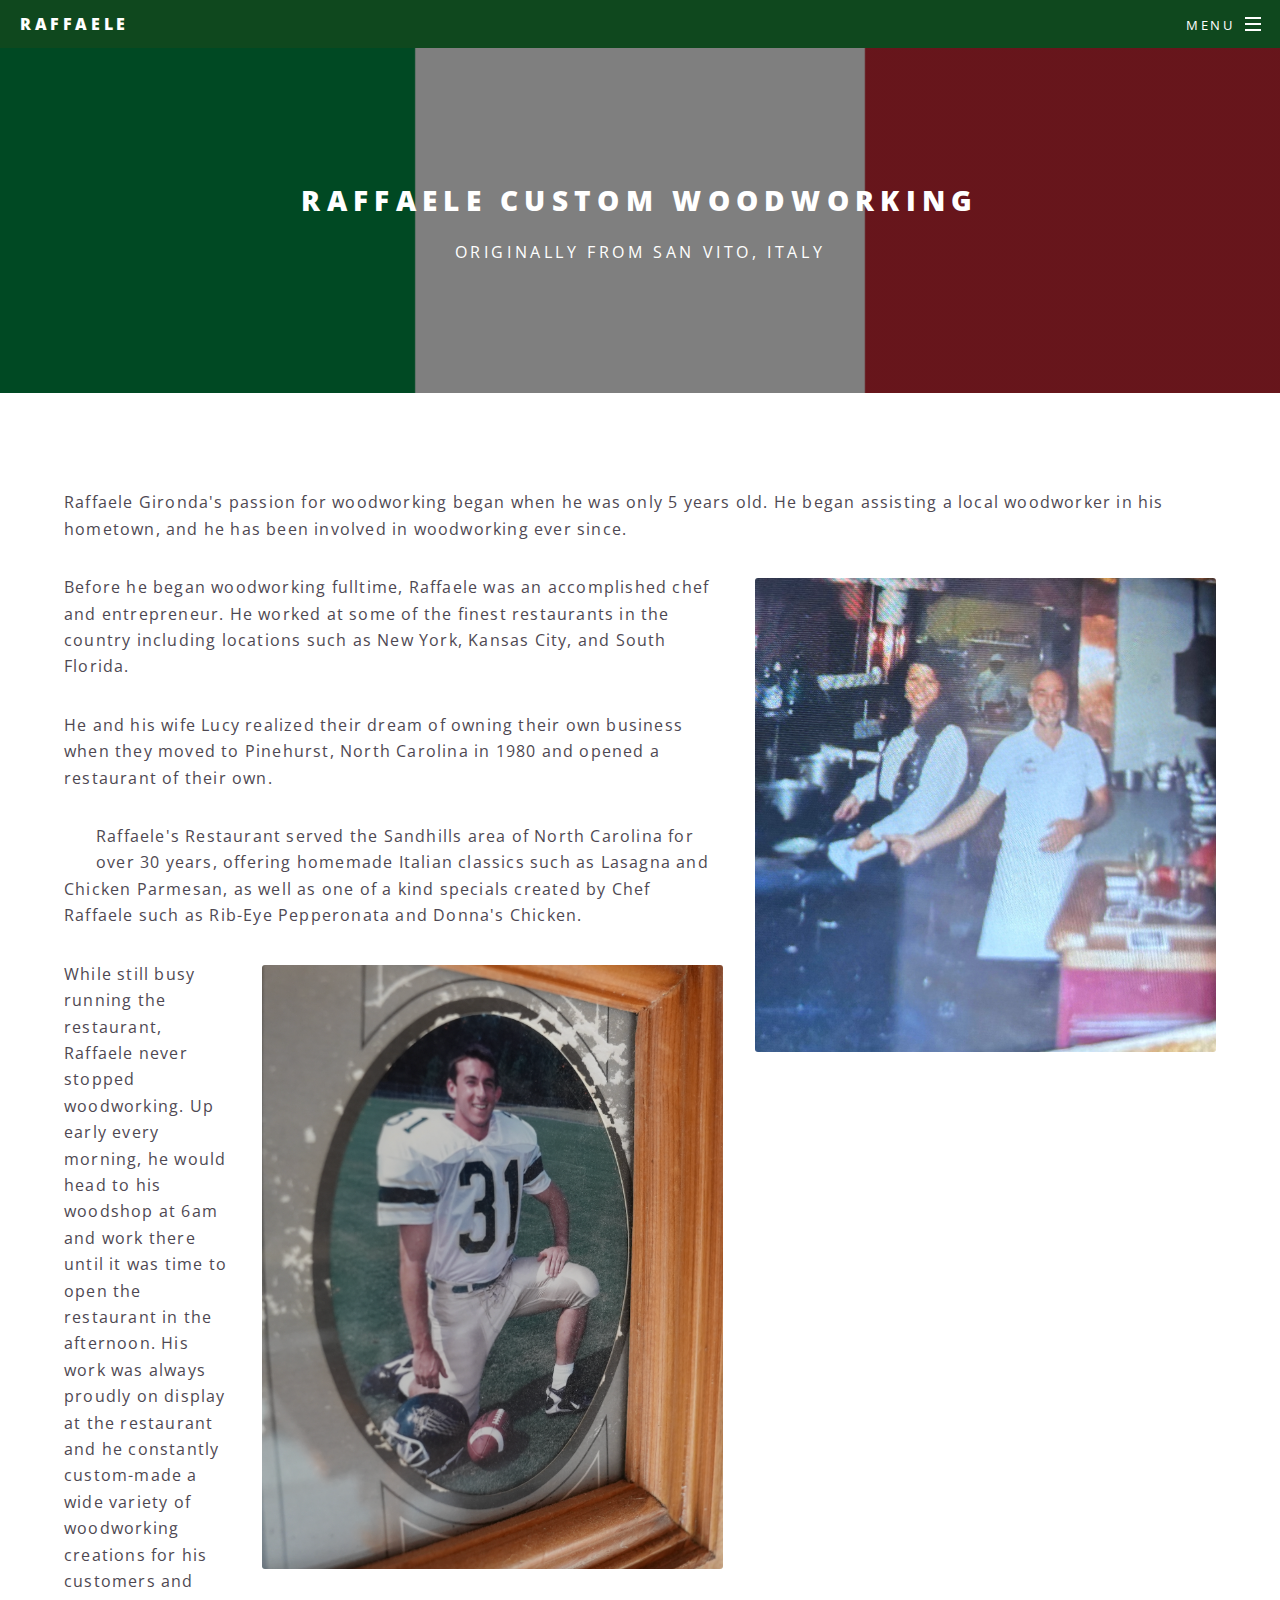
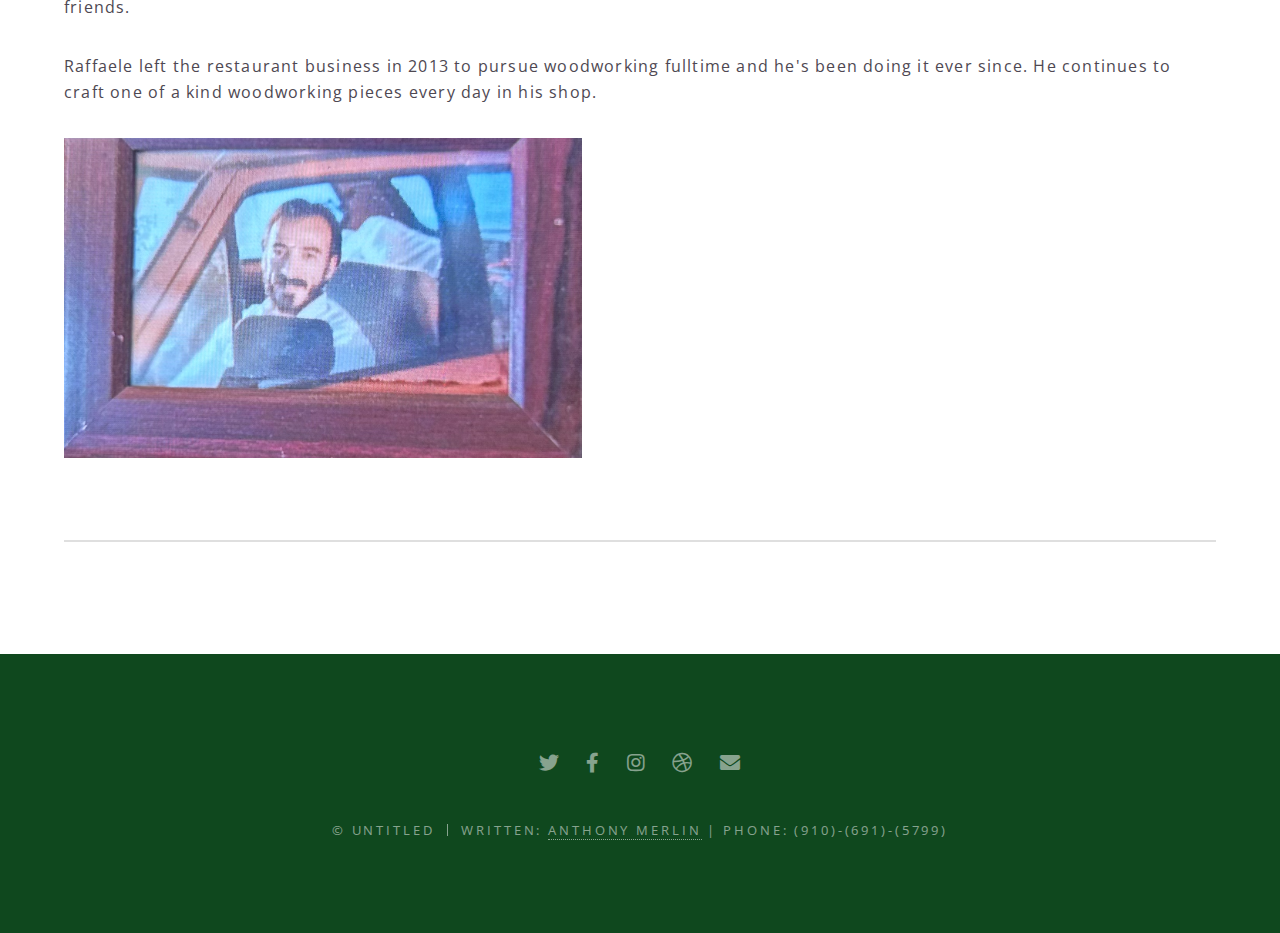
==== about.html @ ed6132d1 "Add files via upload" ====
<!DOCTYPE HTML>
<html>
	<head>
		<title>Raffaele</title>
		<meta charset="utf-8" />
		<meta name="viewport" content="width=device-width, initial-scale=1, user-scalable=no" />
		<link rel="stylesheet" href="assets/css/main.css" />
		<noscript><link rel="stylesheet" href="assets/css/noscript.css" /></noscript>
	</head>
	<body class="is-preload">

		<!-- Page Wrapper -->
			<div id="page-wrapper">

				<!-- Header -->
					<header id="header">
						<h1><a href="home.html">Raffaele</a></h1>
						<nav id="nav">
							<ul>
								<li class="special">
									<a href="#menu" class="menuToggle"><span>Menu</span></a>
									<div id="menu">
										<ul>
											<li><a href="home.html">Home</a></li>
											<li><a href="about.html">About</a></li>
											<li><a href="portfolio.html">Portfoilo</a></li>
											<li><img src="images/flags2.png" alt="Description of the image" style="width: 300px; height: 200px; margin-top: 100px;"></li>

											<br> <!-- Add a line break here -->
											<br> <!-- Add a line break here -->
											<br> <!-- Add a line break here -->
											<br> <!-- Add a line break here -->
											<br> <!-- Add a line break here -->
											<br> <!-- Add a line break here -->
											<br> <!-- Add a line break here -->
											<br> <!-- Add a line break here -->
											<br> <!-- Add a line break here -->
											<br> <!-- Add a line break here -->
										
											</li> (910)-(691)-(5799)</li>
											<li><a href="mailto:raffaelegironda@gmail.com"><span class="label">raffaelegironda@gmail.com</span></a></li>

										</ul>
									</div>
								</li>
							</ul>
						</nav>
					</header>

				<!-- Main -->
					<article id="main">
						<header>
							<h2>Raffaele Custom Woodworking</h2>
							<p>Originally from San Vito, Italy</p>
						</header>
						<section class="wrapper style5">
							<div class="inner">
								
								<p>Raffaele Gironda's passion for woodworking began when he was only 5 years old. He began assisting a local woodworker in his hometown, and he has been involved in woodworking ever since.</p>

								<p><span class="image right"><img src="images/IMG_5086.png" alt="" /></span>Before he began woodworking fulltime, Raffaele was an accomplished chef and entrepreneur. He worked at some of the finest restaurants in the country including locations such as New York, Kansas City, and South Florida.</p>

								<p>He and his wife Lucy realized their dream of owning their own business when they moved to Pinehurst, North Carolina in 1980 and opened a restaurant of their own.</p>

								<p><span class="image left"><img src="images/DSC03627.JPG" alt="" /></span>Raffaele's Restaurant served the Sandhills area of North Carolina for over 30 years, offering homemade Italian classics such as Lasagna and Chicken Parmesan, as well as one of a kind specials created by Chef Raffaele such as Rib-Eye Pepperonata and Donna's Chicken.</p>

								
								<p><span class="image right"><img src="images/football.png" alt="" /></span>While still busy running the restaurant, Raffaele never stopped woodworking. Up early every morning, he would head to his woodshop at 6am and work there until it was time to open the restaurant in the afternoon. His work was always proudly on display at the restaurant and he constantly custom-made a wide variety of woodworking creations for his customers and friends.</p>
								
								<p>Raffaele left the restaurant business in 2013 to pursue woodworking fulltime and he's been doing it ever since. He continues to craft one of a kind woodworking pieces every day in his shop. </p>


								<img src="images/IMG_5092.png" alt="" class="col-4 img-fluid" style="max-width: 45%; height: auto;">




								

								
								
								<br>
								<br>
							
								<hr />
								


							</div>
						</section>
					</article>

				<!-- Footer -->
					<footer id="footer">
						<ul class="icons">
							<li><a href="#" class="icon brands fa-twitter"><span class="label">Twitter</span></a></li>
							<li><a href="https://www.facebook.com/raffaele.gironda?mibextid=LQQJ4d" class="icon brands fa-facebook-f"><span class="label">Facebook</span></a></li>
							<li><a href="https://www.instagram.com/sawdust_709/?igsh=ZGNjOWZkYTE3MQ%3D%3D" class="icon brands fa-instagram"><span class="label">Instagram</span></a></li>
							<li><a href="#" class="icon brands fa-dribbble"><span class="label">Dribbble</span></a></li>
							<li><a href="mailto:raffaelegironda@gmail.com" class="icon solid fa-envelope"><span class="label">Email</span></a></li>
						</ul>
						<ul class="copyright">
							<li>&copy; Untitled</li><li>Written: <a href="https://www.linkedin.com/in/anthony-merlin-304390228/">Anthony Merlin</a></li></li> | Phone: (910)-(691)-(5799)</li>
						</ul>
					</footer>

			</div>

		<!-- Scripts -->
			<script src="assets/js/jquery.min.js"></script>
			<script src="assets/js/jquery.scrollex.min.js"></script>
			<script src="assets/js/jquery.scrolly.min.js"></script>
			<script src="assets/js/browser.min.js"></script>
			<script src="assets/js/breakpoints.min.js"></script>
			<script src="assets/js/util.js"></script>
			<script src="assets/js/main.js"></script>

	</body>
</html>
---- assets/css/main.css ----
@import url(fontawesome-all.min.css);
@import url("https://fonts.googleapis.com/css?family=Open+Sans:400,400italic,600,600italic,800,800italic");

/*
	Spectral by HTML5 UP
	html5up.net | @ajlkn
	Free for personal and commercial use under the CCA 3.0 license (html5up.net/license)
*/

html, body, div, span, applet, object,
iframe, h1, h2, h3, h4, h5, h6, p, blockquote,
pre, a, abbr, acronym, address, big, cite,
code, del, dfn, em, img, ins, kbd, q, s, samp,
small, strike, strong, sub, sup, tt, var, b,
u, i, center, dl, dt, dd, ol, ul, li, fieldset,
form, label, legend, table, caption, tbody,
tfoot, thead, tr, th, td, article, aside,
canvas, details, embed, figure, figcaption,
footer, header, hgroup, menu, nav, output, ruby,
section, summary, time, mark, audio, video {
	margin: 0;
	padding: 0;
	border: 0;
	font-size: 100%;
	font: inherit;
	vertical-align: baseline;}

article, aside, details, figcaption, figure,
footer, header, hgroup, menu, nav, section {
	display: block;}

body {
	line-height: 1;
}

ol, ul {
	list-style: none;
}

blockquote, q {
	quotes: none;
}

	blockquote:before, blockquote:after, q:before, q:after {
		content: '';
		content: none;
	}

table {
	border-collapse: collapse;
	border-spacing: 0;
}

body {
	-webkit-text-size-adjust: none;
}

mark {
	background-color: transparent;
	color: inherit;
}

input::-moz-focus-inner {
	border: 0;
	padding: 0;
}

input, select, textarea {
	-moz-appearance: none;
	-webkit-appearance: none;
	-ms-appearance: none;
	appearance: none;
}

/* Basic */

	@-ms-viewport {
		width: device-width;
	}

	html {
		box-sizing: border-box;
	}

	*, *:before, *:after {
		box-sizing: inherit;
	}

	body {
		background: #0f481e;
	}

		body.is-preload *, body.is-preload *:before, body.is-preload *:after {
			-moz-animation: none !important;
			-webkit-animation: none !important;
			-ms-animation: none !important;
			animation: none !important;
			-moz-transition: none !important;
			-webkit-transition: none !important;
			-ms-transition: none !important;
			transition: none !important;
		}

	body, input, select, textarea {
		color: #fff;
		font-family: "Open Sans", Helvetica, sans-serif;
		font-size: 15pt;
		font-weight: 400;
		letter-spacing: 0.075em;
		line-height: 1.65em;
	}

		@media screen and (max-width: 1680px) {

			body, input, select, textarea {
				font-size: 13pt;
			}

		}

		@media screen and (max-width: 1280px) {

			body, input, select, textarea {
				font-size: 12pt;
			}

		}

		@media screen and (max-width: 736px) {

			body, input, select, textarea {
				font-size: 11pt;
				letter-spacing: 0.0375em;
			}

		}

	a {
		-moz-transition: color 0.2s ease, border-bottom-color 0.2s ease;
		-webkit-transition: color 0.2s ease, border-bottom-color 0.2s ease;
		-ms-transition: color 0.2s ease, border-bottom-color 0.2s ease;
		transition: color 0.2s ease, border-bottom-color 0.2s ease;
		border-bottom: dotted 1px;
		color: inherit;
		text-decoration: none;
	}

		a:hover {
			border-bottom-color: transparent;
		}

	strong, b {
		color: #fff;
		font-weight: 600;
	}

	em, i {
		font-style: italic;
	}

	p {
		margin: 0 0 2em 0;
	}

	h1, h2, h3, h4, h5, h6 {
		color: #fff;
		font-weight: 800;
		letter-spacing: 0.225em;
		line-height: 1em;
		margin: 0 0 1em 0;
		text-transform: uppercase;
	}

		h1 a, h2 a, h3 a, h4 a, h5 a, h6 a {
			color: inherit;
			text-decoration: none;
		}

	h2 {
		font-size: 1.35em;
		line-height: 1.75em;
	}

		@media screen and (max-width: 736px) {

			h2 {
				font-size: 1.1em;
				line-height: 1.65em;
			}

		}

	h3 {
		font-size: 1.15em;
		line-height: 1.75em;
	}

		@media screen and (max-width: 736px) {

			h3 {
				font-size: 1em;
				line-height: 1.65em;
			}

		}

	h4 {
		font-size: 1em;
		line-height: 1.5em;
	}

	h5 {
		font-size: 0.8em;
		line-height: 1.5em;
	}

	h6 {
		font-size: 0.7em;
		line-height: 1.5em;
	}

	sub {
		font-size: 0.8em;
		position: relative;
		top: 0.5em;
	}

	sup {
		font-size: 0.8em;
		position: relative;
		top: -0.5em;
	}

	hr {
		border: 0;
		border-bottom: solid 2px #fff;
		margin: 3em 0;
	}

		hr.major {
			margin: 4.5em 0;
		}

	blockquote {
		border-left: solid 4px #fff;
		font-style: italic;
		margin: 0 0 2em 0;
		padding: 0.5em 0 0.5em 2em;
	}

	code {
		background: rgba(144, 144, 144, 0.25);
		border-radius: 3px;
		font-family: "Courier New", monospace;
		font-size: 0.9em;
		letter-spacing: 0;
		margin: 0 0.25em;
		padding: 0.25em 0.65em;
	}

	pre {
		-webkit-overflow-scrolling: touch;
		font-family: "Courier New", monospace;
		font-size: 0.9em;
		margin: 0 0 2em 0;
	}

		pre code {
			display: block;
			line-height: 1.75em;
			padding: 1em 1.5em;
			overflow-x: auto;
		}

	.align-left {
		text-align: left;
	}

	.align-center {
		text-align: center;
	}

	.align-right {
		text-align: right;
	}

/* Row */

	.row {
		display: flex;
		flex-wrap: wrap;
		box-sizing: border-box;
		align-items: stretch;
	}

		.row > * {
			box-sizing: border-box;
		}

		.row.gtr-uniform > * > :last-child {
			margin-bottom: 0;
		}

		.row.aln-left {
			justify-content: flex-start;
		}

		.row.aln-center {
			justify-content: center;
		}

		.row.aln-right {
			justify-content: flex-end;
		}

		.row.aln-top {
			align-items: flex-start;
		}

		.row.aln-middle {
			align-items: center;
		}

		.row.aln-bottom {
			align-items: flex-end;
		}

		.row > .imp {
			order: -1;
		}

		.row > .col-1 {
			width: 8.33333%;
		}

		.row > .off-1 {
			margin-left: 8.33333%;
		}

		.row > .col-2 {
			width: 16.66667%;
		}

		.row > .off-2 {
			margin-left: 16.66667%;
		}

		.row > .col-3 {
			width: 25%;
		}

		.row > .off-3 {
			margin-left: 25%;
		}

		.row > .col-4 {
			width: 100;
		}
		

		.row > .off-4 {
			margin-left: 33.33333%;
		}

		.row > .col-5 {
			width: 41.66667%;
		}

		.row > .off-5 {
			margin-left: 41.66667%;
		}

		.row > .col-6 {
			width: 50%;
		}

		.row > .off-6 {
			margin-left: 50%;
		}

		.row > .col-7 {
			width: 58.33333%;
		}

		.row > .off-7 {
			margin-left: 58.33333%;
		}

		.row > .col-8 {
			width: 66.66667%;
		}

		.row > .off-8 {
			margin-left: 66.66667%;
		}

		.row > .col-9 {
			width: 75%;
		}

		.row > .off-9 {
			margin-left: 75%;
		}

		.row > .col-10 {
			width: 83.33333%;
		}

		.row > .off-10 {
			margin-left: 83.33333%;
		}

		.row > .col-11 {
			width: 91.66667%;
		}

		.row > .off-11 {
			margin-left: 91.66667%;
		}

		.row > .col-12 {
			width: 100%;
		}

		.row > .off-12 {
			margin-left: 100%;
		}

		.row.gtr-0 {
			margin-top: 0;
			margin-left: 0em;
		}

			.row.gtr-0 > * {
				padding: 0 0 0 0em;
			}

			.row.gtr-0.gtr-uniform {
				margin-top: 0em;
			}

				.row.gtr-0.gtr-uniform > * {
					padding-top: 0em;
				}

		.row.gtr-25 {
			margin-top: 0;
			margin-left: -0.375em;
		}

			.row.gtr-25 > * {
				padding: 0 0 0 0.375em;
			}

			.row.gtr-25.gtr-uniform {
				margin-top: -0.375em;
			}

				.row.gtr-25.gtr-uniform > * {
					padding-top: 0.375em;
				}

		.row.gtr-50 {
			margin-top: 0;
			margin-left: -0.75em;
		}

			.row.gtr-50 > * {
				padding: 0 0 0 0.75em;
			}

			.row.gtr-50.gtr-uniform {
				margin-top: -0.75em;
			}

				.row.gtr-50.gtr-uniform > * {
					padding-top: 0.75em;
				}

		.row {
			margin-top: 0;
			margin-left: -1.5em;
		}

			.row > * {
				padding: 0 0 0 1.5em;
			}

			.row.gtr-uniform {
				margin-top: -1.5em;
			}

				.row.gtr-uniform > * {
					padding-top: 1.5em;
				}

		.row.gtr-150 {
			margin-top: 0;
			margin-left: -2.25em;
		}

			.row.gtr-150 > * {
				padding: 0 0 0 2.25em;
			}

			.row.gtr-150.gtr-uniform {
				margin-top: -2.25em;
			}

				.row.gtr-150.gtr-uniform > * {
					padding-top: 2.25em;
				}

		.row.gtr-200 {
			margin-top: 0;
			margin-left: -3em;
		}

			.row.gtr-200 > * {
				padding: 0 0 0 3em;
			}

			.row.gtr-200.gtr-uniform {
				margin-top: -3em;
			}

				.row.gtr-200.gtr-uniform > * {
					padding-top: 3em;
				}

		@media screen and (max-width: 1680px) {

			.row {
				display: flex;
				flex-wrap: wrap;
				box-sizing: border-box;
				align-items: stretch;
			}

				.row > * {
					box-sizing: border-box;
				}

				.row.gtr-uniform > * > :last-child {
					margin-bottom: 0;
				}

				.row.aln-left {
					justify-content: flex-start;
				}

				.row.aln-center {
					justify-content: center;
				}

				.row.aln-right {
					justify-content: flex-end;
				}

				.row.aln-top {
					align-items: flex-start;
				}

				.row.aln-middle {
					align-items: center;
				}

				.row.aln-bottom {
					align-items: flex-end;
				}

				.row > .imp-xlarge {
					order: -1;
				}

				.row > .col-1-xlarge {
					width: 8.33333%;
				}

				.row > .off-1-xlarge {
					margin-left: 8.33333%;
				}

				.row > .col-2-xlarge {
					width: 16.66667%;
				}

				.row > .off-2-xlarge {
					margin-left: 16.66667%;
				}

				.row > .col-3-xlarge {
					width: 25%;
				}

				.row > .off-3-xlarge {
					margin-left: 25%;
				}

				.row > .col-4-xlarge {
					width: 33.33333%;
				}

				.row > .off-4-xlarge {
					margin-left: 33.33333%;
				}

				.row > .col-5-xlarge {
					width: 41.66667%;
				}

				.row > .off-5-xlarge {
					margin-left: 41.66667%;
				}

				.row > .col-6-xlarge {
					width: 50%;
				}

				.row > .off-6-xlarge {
					margin-left: 50%;
				}

				.row > .col-7-xlarge {
					width: 58.33333%;
				}

				.row > .off-7-xlarge {
					margin-left: 58.33333%;
				}

				.row > .col-8-xlarge {
					width: 66.66667%;
				}

				.row > .off-8-xlarge {
					margin-left: 66.66667%;
				}

				.row > .col-9-xlarge {
					width: 75%;
				}

				.row > .off-9-xlarge {
					margin-left: 75%;
				}

				.row > .col-10-xlarge {
					width: 83.33333%;
				}

				.row > .off-10-xlarge {
					margin-left: 83.33333%;
				}

				.row > .col-11-xlarge {
					width: 91.66667%;
				}

				.row > .off-11-xlarge {
					margin-left: 91.66667%;
				}

				.row > .col-12-xlarge {
					width: 100%;
				}

				.row > .off-12-xlarge {
					margin-left: 100%;
				}

				.row.gtr-0 {
					margin-top: 0;
					margin-left: 0em;
				}

					.row.gtr-0 > * {
						padding: 0 0 0 0em;
					}

					.row.gtr-0.gtr-uniform {
						margin-top: 0em;
					}

						.row.gtr-0.gtr-uniform > * {
							padding-top: 0em;
						}

				.row.gtr-25 {
					margin-top: 0;
					margin-left: -0.375em;
				}

					.row.gtr-25 > * {
						padding: 0 0 0 0.375em;
					}

					.row.gtr-25.gtr-uniform {
						margin-top: -0.375em;
					}

						.row.gtr-25.gtr-uniform > * {
							padding-top: 0.375em;
						}

				.row.gtr-50 {
					margin-top: 0;
					margin-left: -0.75em;
				}

					.row.gtr-50 > * {
						padding: 0 0 0 0.75em;
					}

					.row.gtr-50.gtr-uniform {
						margin-top: -0.75em;
					}

						.row.gtr-50.gtr-uniform > * {
							padding-top: 0.75em;
						}

				.row {
					margin-top: 0;
					margin-left: -1.5em;
				}

					.row > * {
						padding: 0 0 0 1.5em;
					}

					.row.gtr-uniform {
						margin-top: -1.5em;
					}

						.row.gtr-uniform > * {
							padding-top: 1.5em;
						}

				.row.gtr-150 {
					margin-top: 0;
					margin-left: -2.25em;
				}

					.row.gtr-150 > * {
						padding: 0 0 0 2.25em;
					}

					.row.gtr-150.gtr-uniform {
						margin-top: -2.25em;
					}

						.row.gtr-150.gtr-uniform > * {
							padding-top: 2.25em;
						}

				.row.gtr-200 {
					margin-top: 0;
					margin-left: -3em;
				}

					.row.gtr-200 > * {
						padding: 0 0 0 3em;
					}

					.row.gtr-200.gtr-uniform {
						margin-top: -3em;
					}

						.row.gtr-200.gtr-uniform > * {
							padding-top: 3em;
						}

		}

		@media screen and (max-width: 1280px) {

			.row {
				display: flex;
				flex-wrap: wrap;
				box-sizing: border-box;
				align-items: stretch;
			}

				.row > * {
					box-sizing: border-box;
				}

				.row.gtr-uniform > * > :last-child {
					margin-bottom: 0;
				}

				.row.aln-left {
					justify-content: flex-start;
				}

				.row.aln-center {
					justify-content: center;
				}

				.row.aln-right {
					justify-content: flex-end;
				}

				.row.aln-top {
					align-items: flex-start;
				}

				.row.aln-middle {
					align-items: center;
				}

				.row.aln-bottom {
					align-items: flex-end;
				}

				.row > .imp-large {
					order: -1;
				}

				.row > .col-1-large {
					width: 8.33333%;
				}

				.row > .off-1-large {
					margin-left: 8.33333%;
				}

				.row > .col-2-large {
					width: 16.66667%;
				}

				.row > .off-2-large {
					margin-left: 16.66667%;
				}

				.row > .col-3-large {
					width: 25%;
				}

				.row > .off-3-large {
					margin-left: 25%;
				}

				.row > .col-4-large {
					width: 33.33333%;
				}

				.row > .off-4-large {
					margin-left: 33.33333%;
				}

				.row > .col-5-large {
					width: 41.66667%;
				}

				.row > .off-5-large {
					margin-left: 41.66667%;
				}

				.row > .col-6-large {
					width: 50%;
				}

				.row > .off-6-large {
					margin-left: 50%;
				}

				.row > .col-7-large {
					width: 58.33333%;
				}

				.row > .off-7-large {
					margin-left: 58.33333%;
				}

				.row > .col-8-large {
					width: 66.66667%;
				}

				.row > .off-8-large {
					margin-left: 66.66667%;
				}

				.row > .col-9-large {
					width: 75%;
				}

				.row > .off-9-large {
					margin-left: 75%;
				}

				.row > .col-10-large {
					width: 83.33333%;
				}

				.row > .off-10-large {
					margin-left: 83.33333%;
				}

				.row > .col-11-large {
					width: 91.66667%;
				}

				.row > .off-11-large {
					margin-left: 91.66667%;
				}

				.row > .col-12-large {
					width: 100%;
				}

				.row > .off-12-large {
					margin-left: 100%;
				}

				.row.gtr-0 {
					margin-top: 0;
					margin-left: 0em;
				}

					.row.gtr-0 > * {
						padding: 0 0 0 0em;
					}

					.row.gtr-0.gtr-uniform {
						margin-top: 0em;
					}

						.row.gtr-0.gtr-uniform > * {
							padding-top: 0em;
						}

				.row.gtr-25 {
					margin-top: 0;
					margin-left: -0.375em;
				}

					.row.gtr-25 > * {
						padding: 0 0 0 0.375em;
					}

					.row.gtr-25.gtr-uniform {
						margin-top: -0.375em;
					}

						.row.gtr-25.gtr-uniform > * {
							padding-top: 0.375em;
						}

				.row.gtr-50 {
					margin-top: 0;
					margin-left: -0.75em;
				}

					.row.gtr-50 > * {
						padding: 0 0 0 0.75em;
					}

					.row.gtr-50.gtr-uniform {
						margin-top: -0.75em;
					}

						.row.gtr-50.gtr-uniform > * {
							padding-top: 0.75em;
						}

				.row {
					margin-top: 0;
					margin-left: -1.5em;
				}

					.row > * {
						padding: 0 0 0 1.5em;
					}

					.row.gtr-uniform {
						margin-top: -1.5em;
					}

						.row.gtr-uniform > * {
							padding-top: 1.5em;
						}

				.row.gtr-150 {
					margin-top: 0;
					margin-left: -2.25em;
				}

					.row.gtr-150 > * {
						padding: 0 0 0 2.25em;
					}

					.row.gtr-150.gtr-uniform {
						margin-top: -2.25em;
					}

						.row.gtr-150.gtr-uniform > * {
							padding-top: 2.25em;
						}

				.row.gtr-200 {
					margin-top: 0;
					margin-left: -3em;
				}

					.row.gtr-200 > * {
						padding: 0 0 0 3em;
					}

					.row.gtr-200.gtr-uniform {
						margin-top: -3em;
					}

						.row.gtr-200.gtr-uniform > * {
							padding-top: 3em;
						}

		}

		@media screen and (max-width: 980px) {

			.row {
				display: flex;
				flex-wrap: wrap;
				box-sizing: border-box;
				align-items: stretch;
			}

				.row > * {
					box-sizing: border-box;
				}

				.row.gtr-uniform > * > :last-child {
					margin-bottom: 0;
				}

				.row.aln-left {
					justify-content: flex-start;
				}

				.row.aln-center {
					justify-content: center;
				}

				.row.aln-right {
					justify-content: flex-end;
				}

				.row.aln-top {
					align-items: flex-start;
				}

				.row.aln-middle {
					align-items: center;
				}

				.row.aln-bottom {
					align-items: flex-end;
				}

				.row > .imp-medium {
					order: -1;
				}

				.row > .col-1-medium {
					width: 8.33333%;
				}

				.row > .off-1-medium {
					margin-left: 8.33333%;
				}

				.row > .col-2-medium {
					width: 16.66667%;
				}

				.row > .off-2-medium {
					margin-left: 16.66667%;
				}

				.row > .col-3-medium {
					width: 25%;
				}

				.row > .off-3-medium {
					margin-left: 25%;
				}

				.row > .col-4-medium {
					width: 33.33333%;
				}

				.row > .off-4-medium {
					margin-left: 33.33333%;
				}

				.row > .col-5-medium {
					width: 41.66667%;
				}

				.row > .off-5-medium {
					margin-left: 41.66667%;
				}

				.row > .col-6-medium {
					width: 50%;
				}

				.row > .off-6-medium {
					margin-left: 50%;
				}

				.row > .col-7-medium {
					width: 58.33333%;
				}

				.row > .off-7-medium {
					margin-left: 58.33333%;
				}

				.row > .col-8-medium {
					width: 66.66667%;
				}

				.row > .off-8-medium {
					margin-left: 66.66667%;
				}

				.row > .col-9-medium {
					width: 75%;
				}

				.row > .off-9-medium {
					margin-left: 75%;
				}

				.row > .col-10-medium {
					width: 83.33333%;
				}

				.row > .off-10-medium {
					margin-left: 83.33333%;
				}

				.row > .col-11-medium {
					width: 91.66667%;
				}

				.row > .off-11-medium {
					margin-left: 91.66667%;
				}

				.row > .col-12-medium {
					width: 100%;
				}

				.row > .off-12-medium {
					margin-left: 100%;
				}

				.row.gtr-0 {
					margin-top: 0;
					margin-left: 0em;
				}

					.row.gtr-0 > * {
						padding: 0 0 0 0em;
					}

					.row.gtr-0.gtr-uniform {
						margin-top: 0em;
					}

						.row.gtr-0.gtr-uniform > * {
							padding-top: 0em;
						}

				.row.gtr-25 {
					margin-top: 0;
					margin-left: -0.375em;
				}

					.row.gtr-25 > * {
						padding: 0 0 0 0.375em;
					}

					.row.gtr-25.gtr-uniform {
						margin-top: -0.375em;
					}

						.row.gtr-25.gtr-uniform > * {
							padding-top: 0.375em;
						}

				.row.gtr-50 {
					margin-top: 0;
					margin-left: -0.75em;
				}

					.row.gtr-50 > * {
						padding: 0 0 0 0.75em;
					}

					.row.gtr-50.gtr-uniform {
						margin-top: -0.75em;
					}

						.row.gtr-50.gtr-uniform > * {
							padding-top: 0.75em;
						}

				.row {
					margin-top: 0;
					margin-left: -1.5em;
				}

					.row > * {
						padding: 0 0 0 1.5em;
					}

					.row.gtr-uniform {
						margin-top: -1.5em;
					}

						.row.gtr-uniform > * {
							padding-top: 1.5em;
						}

				.row.gtr-150 {
					margin-top: 0;
					margin-left: -2.25em;
				}

					.row.gtr-150 > * {
						padding: 0 0 0 2.25em;
					}

					.row.gtr-150.gtr-uniform {
						margin-top: -2.25em;
					}

						.row.gtr-150.gtr-uniform > * {
							padding-top: 2.25em;
						}

				.row.gtr-200 {
					margin-top: 0;
					margin-left: -3em;
				}

					.row.gtr-200 > * {
						padding: 0 0 0 3em;
					}

					.row.gtr-200.gtr-uniform {
						margin-top: -3em;
					}

						.row.gtr-200.gtr-uniform > * {
							padding-top: 3em;
						}

		}

		@media screen and (max-width: 736px) {

			.row {
				display: flex;
				flex-wrap: wrap;
				box-sizing: border-box;
				align-items: stretch;
			}

				.row > * {
					box-sizing: border-box;
				}

				.row.gtr-uniform > * > :last-child {
					margin-bottom: 0;
				}

				.row.aln-left {
					justify-content: flex-start;
				}

				.row.aln-center {
					justify-content: center;
				}

				.row.aln-right {
					justify-content: flex-end;
				}

				.row.aln-top {
					align-items: flex-start;
				}

				.row.aln-middle {
					align-items: center;
				}

				.row.aln-bottom {
					align-items: flex-end;
				}

				.row > .imp-small {
					order: -1;
				}

				.row > .col-1-small {
					width: 8.33333%;
				}

				.row > .off-1-small {
					margin-left: 8.33333%;
				}

				.row > .col-2-small {
					width: 16.66667%;
				}

				.row > .off-2-small {
					margin-left: 16.66667%;
				}

				.row > .col-3-small {
					width: 25%;
				}

				.row > .off-3-small {
					margin-left: 25%;
				}

				.row > .col-4-small {
					width: 33.33333%;
				}

				.row > .off-4-small {
					margin-left: 33.33333%;
				}

				.row > .col-5-small {
					width: 41.66667%;
				}

				.row > .off-5-small {
					margin-left: 41.66667%;
				}

				.row > .col-6-small {
					width: 50%;
				}

				.row > .off-6-small {
					margin-left: 50%;
				}

				.row > .col-7-small {
					width: 58.33333%;
				}

				.row > .off-7-small {
					margin-left: 58.33333%;
				}

				.row > .col-8-small {
					width: 66.66667%;
				}

				.row > .off-8-small {
					margin-left: 66.66667%;
				}

				.row > .col-9-small {
					width: 75%;
				}

				.row > .off-9-small {
					margin-left: 75%;
				}

				.row > .col-10-small {
					width: 83.33333%;
				}

				.row > .off-10-small {
					margin-left: 83.33333%;
				}

				.row > .col-11-small {
					width: 91.66667%;
				}

				.row > .off-11-small {
					margin-left: 91.66667%;
				}

				.row > .col-12-small {
					width: 100%;
				}

				.row > .off-12-small {
					margin-left: 100%;
				}

				.row.gtr-0 {
					margin-top: 0;
					margin-left: 0em;
				}

					.row.gtr-0 > * {
						padding: 0 0 0 0em;
					}

					.row.gtr-0.gtr-uniform {
						margin-top: 0em;
					}

						.row.gtr-0.gtr-uniform > * {
							padding-top: 0em;
						}

				.row.gtr-25 {
					margin-top: 0;
					margin-left: -0.375em;
				}

					.row.gtr-25 > * {
						padding: 0 0 0 0.375em;
					}

					.row.gtr-25.gtr-uniform {
						margin-top: -0.375em;
					}

						.row.gtr-25.gtr-uniform > * {
							padding-top: 0.375em;
						}

				.row.gtr-50 {
					margin-top: 0;
					margin-left: -0.75em;
				}

					.row.gtr-50 > * {
						padding: 0 0 0 0.75em;
					}

					.row.gtr-50.gtr-uniform {
						margin-top: -0.75em;
					}

						.row.gtr-50.gtr-uniform > * {
							padding-top: 0.75em;
						}

				.row {
					margin-top: 0;
					margin-left: -1.5em;
				}

					.row > * {
						padding: 0 0 0 1.5em;
					}

					.row.gtr-uniform {
						margin-top: -1.5em;
					}

						.row.gtr-uniform > * {
							padding-top: 1.5em;
						}

				.row.gtr-150 {
					margin-top: 0;
					margin-left: -2.25em;
				}

					.row.gtr-150 > * {
						padding: 0 0 0 2.25em;
					}

					.row.gtr-150.gtr-uniform {
						margin-top: -2.25em;
					}

						.row.gtr-150.gtr-uniform > * {
							padding-top: 2.25em;
						}

				.row.gtr-200 {
					margin-top: 0;
					margin-left: -3em;
				}

					.row.gtr-200 > * {
						padding: 0 0 0 3em;
					}

					.row.gtr-200.gtr-uniform {
						margin-top: -3em;
					}

						.row.gtr-200.gtr-uniform > * {
							padding-top: 3em;
						}

		}

		@media screen and (max-width: 480px) {

			.row {
				display: flex;
				flex-wrap: wrap;
				box-sizing: border-box;
				align-items: stretch;
			}

				.row > * {
					box-sizing: border-box;
				}

				.row.gtr-uniform > * > :last-child {
					margin-bottom: 0;
				}

				.row.aln-left {
					justify-content: flex-start;
				}

				.row.aln-center {
					justify-content: center;
				}

				.row.aln-right {
					justify-content: flex-end;
				}

				.row.aln-top {
					align-items: flex-start;
				}

				.row.aln-middle {
					align-items: center;
				}

				.row.aln-bottom {
					align-items: flex-end;
				}

				.row > .imp-xsmall {
					order: -1;
				}

				.row > .col-1-xsmall {
					width: 8.33333%;
				}

				.row > .off-1-xsmall {
					margin-left: 8.33333%;
				}

				.row > .col-2-xsmall {
					width: 16.66667%;
				}

				.row > .off-2-xsmall {
					margin-left: 16.66667%;
				}

				.row > .col-3-xsmall {
					width: 25%;
				}

				.row > .off-3-xsmall {
					margin-left: 25%;
				}

				.row > .col-4-xsmall {
					width: 33.33333%;
				}

				.row > .off-4-xsmall {
					margin-left: 33.33333%;
				}

				.row > .col-5-xsmall {
					width: 41.66667%;
				}

				.row > .off-5-xsmall {
					margin-left: 41.66667%;
				}

				.row > .col-6-xsmall {
					width: 50%;
				}

				.row > .off-6-xsmall {
					margin-left: 50%;
				}

				.row > .col-7-xsmall {
					width: 58.33333%;
				}

				.row > .off-7-xsmall {
					margin-left: 58.33333%;
				}

				.row > .col-8-xsmall {
					width: 66.66667%;
				}

				.row > .off-8-xsmall {
					margin-left: 66.66667%;
				}

				.row > .col-9-xsmall {
					width: 75%;
				}

				.row > .off-9-xsmall {
					margin-left: 75%;
				}

				.row > .col-10-xsmall {
					width: 83.33333%;
				}

				.row > .off-10-xsmall {
					margin-left: 83.33333%;
				}

				.row > .col-11-xsmall {
					width: 91.66667%;
				}

				.row > .off-11-xsmall {
					margin-left: 91.66667%;
				}

				.row > .col-12-xsmall {
					width: 100%;
				}

				.row > .off-12-xsmall {
					margin-left: 100%;
				}

				.row.gtr-0 {
					margin-top: 0;
					margin-left: 0em;
				}

					.row.gtr-0 > * {
						padding: 0 0 0 0em;
					}

					.row.gtr-0.gtr-uniform {
						margin-top: 0em;
					}

						.row.gtr-0.gtr-uniform > * {
							padding-top: 0em;
						}

				.row.gtr-25 {
					margin-top: 0;
					margin-left: -0.375em;
				}

					.row.gtr-25 > * {
						padding: 0 0 0 0.375em;
					}

					.row.gtr-25.gtr-uniform {
						margin-top: -0.375em;
					}

						.row.gtr-25.gtr-uniform > * {
							padding-top: 0.375em;
						}

				.row.gtr-50 {
					margin-top: 0;
					margin-left: -0.75em;
				}

					.row.gtr-50 > * {
						padding: 0 0 0 0.75em;
					}

					.row.gtr-50.gtr-uniform {
						margin-top: -0.75em;
					}

						.row.gtr-50.gtr-uniform > * {
							padding-top: 0.75em;
						}

				.row {
					margin-top: 0;
					margin-left: -1.5em;
				}

					.row > * {
						padding: 0 0 0 1.5em;
					}

					.row.gtr-uniform {
						margin-top: -1.5em;
					}

						.row.gtr-uniform > * {
							padding-top: 1.5em;
						}

				.row.gtr-150 {
					margin-top: 0;
					margin-left: -2.25em;
				}

					.row.gtr-150 > * {
						padding: 0 0 0 2.25em;
					}

					.row.gtr-150.gtr-uniform {
						margin-top: -2.25em;
					}

						.row.gtr-150.gtr-uniform > * {
							padding-top: 2.25em;
						}

				.row.gtr-200 {
					margin-top: 0;
					margin-left: -3em;
				}

					.row.gtr-200 > * {
						padding: 0 0 0 3em;
					}

					.row.gtr-200.gtr-uniform {
						margin-top: -3em;
					}

						.row.gtr-200.gtr-uniform > * {
							padding-top: 3em;
						}

		}

/* Section/Article */

	section.special, article.special {
		text-align: center;
	}

	header p {
		color: rgba(255, 255, 255, 0.5);
		position: relative;
		top: -0.25em;
	}

	header h3 + p {
		font-size: 1.1em;
	}

	header h4 + p,
	header h5 + p,
	header h6 + p {
		font-size: 0.9em;
	}

	header.major {
		margin: 0 0 3.5em 0;
	}

		header.major h2, header.major h3, header.major h4, header.major h5, header.major h6 {
			border-bottom: solid 2px #fff;
			display: inline-block;
			padding-bottom: 1em;
			position: relative;
		}

			header.major h2:after, header.major h3:after, header.major h4:after, header.major h5:after, header.major h6:after {
				content: '';
				display: block;
				height: 1px;
			}

		header.major p {
			color: #fff;
			top: 0;
		}

		@media screen and (max-width: 736px) {

			header.major {
				margin: 0 0 2em 0;
			}

		}

	@media screen and (max-width: 980px) {

		header br {
			display: none;
		}

	}

/* Form */

	form {
		margin: 0 0 2em 0;
	}

	label {
		color: #fff;
		display: block;
		font-size: 0.9em;
		font-weight: 600;
		margin: 0 0 1em 0;
	}

	input[type="text"],
	input[type="password"],
	input[type="email"],
	select,
	textarea {
		-moz-appearance: none;
		-webkit-appearance: none;
		-ms-appearance: none;
		appearance: none;
		background-color: rgba(144, 144, 144, 0.25);
		border-radius: 3px;
		border: none;
		color: inherit;
		display: block;
		outline: 0;
		padding: 0 1em;
		text-decoration: none;
		width: 100%;
	}

		input[type="text"]:invalid,
		input[type="password"]:invalid,
		input[type="email"]:invalid,
		select:invalid,
		textarea:invalid {
			box-shadow: none;
		}

		input[type="text"]:focus,
		input[type="password"]:focus,
		input[type="email"]:focus,
		select:focus,
		textarea:focus {
			box-shadow: 0 0 0 2px #48350f;
		}

	select {
		background-size: 1.25em;
		background-repeat: no-repeat;
		background-position: calc(100% - 1em) center;
		height: 2.75em;
		padding-right: 2.75em;
		text-overflow: ellipsis;
	}

		select:focus::-ms-value {
			background-color: transparent;
		}

		select::-ms-expand {
			display: none;
		}

	input[type="text"],
	input[type="password"],
	input[type="email"],
	select {
		height: 2.75em;
	}

	textarea {
		padding: 0.75em 1em;
	}

	input[type="checkbox"],
	input[type="radio"] {
		-moz-appearance: none;
		-webkit-appearance: none;
		-ms-appearance: none;
		appearance: none;
		display: block;
		float: left;
		margin-right: -2em;
		opacity: 0;
		width: 1em;
		z-index: -1;
	}

		input[type="checkbox"] + label,
		input[type="radio"] + label {
			text-decoration: none;
			color: #fff;
			cursor: pointer;
			display: inline-block;
			font-size: 1em;
			font-weight: 400;
			padding-left: 2.4em;
			padding-right: 0.75em;
			position: relative;
		}

			input[type="checkbox"] + label:before,
			input[type="radio"] + label:before {
				-moz-osx-font-smoothing: grayscale;
				-webkit-font-smoothing: antialiased;
				display: inline-block;
				font-style: normal;
				font-variant: normal;
				text-rendering: auto;
				line-height: 1;
				text-transform: none !important;
				font-family: 'Font Awesome 5 Free';
				font-weight: 900;
			}

			input[type="checkbox"] + label:before,
			input[type="radio"] + label:before {
				background: rgba(144, 144, 144, 0.25);
				border-radius: 3px;
				content: '';
				display: inline-block;
				font-size: 0.8em;
				height: 2.0625em;
				left: 0;
				line-height: 2.0625em;
				position: absolute;
				text-align: center;
				top: 0;
				width: 2.0625em;
			}

		input[type="checkbox"]:checked + label:before,
		input[type="radio"]:checked + label:before {
			background: #48260f;
			color: #fff;
			content: '\f00c';
		}

		input[type="checkbox"]:focus + label:before,
		input[type="radio"]:focus + label:before {
			box-shadow: 0 0 0 2px #0f481e;
		}

	input[type="checkbox"] + label:before {
		border-radius: 3px;
	}

	input[type="radio"] + label:before {
		border-radius: 100%;
	}

	::-webkit-input-placeholder {
		color: rgba(255, 255, 255, 0.5) !important;
		opacity: 1.0;
	}

	:-moz-placeholder {
		color: rgba(255, 255, 255, 0.5) !important;
		opacity: 1.0;
	}

	::-moz-placeholder {
		color: rgba(255, 255, 255, 0.5) !important;
		opacity: 1.0;
	}

	:-ms-input-placeholder {
		color: rgba(255, 255, 255, 0.5) !important;
		opacity: 1.0;
	}

/* Box */

	.box {
		border-radius: 3px;
		border: solid 2px #fff;
		margin-bottom: 2em;
		padding: 1.5em;
	}

		.box > :last-child,
		.box > :last-child > :last-child,
		.box > :last-child > :last-child > :last-child {
			margin-bottom: 0;
		}

		.box.alt {
			border: 0;
			border-radius: 0;
			padding: 0;
		}

/* Icon */

	.icon {
		text-decoration: none;
		border-bottom: none;
		position: relative;
	}

		.icon:before {
			-moz-osx-font-smoothing: grayscale;
			-webkit-font-smoothing: antialiased;
			display: inline-block;
			font-style: normal;
			font-variant: normal;
			text-rendering: auto;
			line-height: 1;
			text-transform: none !important;
			font-family: 'Font Awesome 5 Free';
			font-weight: 400;
		}

		.icon > .label {
			display: none;
		}

		.icon:before {
			line-height: inherit;
		}

		.icon.solid:before {
			font-weight: 900;
		}

		.icon.brands:before {
			font-family: 'Font Awesome 5 Brands';
		}

		.icon.major {
			-moz-transform: rotate(-45deg);
			-webkit-transform: rotate(-45deg);
			-ms-transform: rotate(-45deg);
			transform: rotate(-45deg);
			border-radius: 3px;
			border: solid 2px #fff;
			display: inline-block;
			font-size: 1.35em;
			height: calc(3em + 2px);
			line-height: 3em;
			text-align: center;
			width: calc(3em + 2px);
		}

			.icon.major:before {
				-moz-transform: rotate(45deg);
				-webkit-transform: rotate(45deg);
				-ms-transform: rotate(45deg);
				transform: rotate(45deg);
				display: inline-block;
				font-size: 1.5em;
			}

			@media screen and (max-width: 736px) {

				.icon.major {
					font-size: 1em;
				}

			}

		.icon.style1 {
			color: #0f481e;
		}

		.icon.style2 {
			color: #0f481e;
		}

		.icon.style3 {
			color: #0f481e;
		}

/* Image */

	.image {
		border-radius: 3px;
		border: 0;
		display: inline-block;
		position: relative;
	}

		.image img {
			border-radius: 3px;
			display: block;
		}

		
		.image.left {
			float: left;
			margin: 0 2em 2em 0;
			top: 0.25em;
		}

		.image.right {
			float: right;
			margin: 0 0 2em 2em;
			top: 0.25em;
		}

		.image.left, .image.right {
			max-width: 40%;
		}

			.image.left img, .image.right img {
				width: 100%;
			}

		.image.fit {
			display: block;
			margin: 0 0 2em 0;
			width: 100%;
		}

			.image.fit img {
				width: 100%;
			}
			.images.fit img {
				width: 50%;
				display: block; 
				margin: 0 auto; 
			}
/* List */

	ol {
		list-style: decimal;
		margin: 0 0 2em 0;
		padding-left: 1.25em;
	}

		ol li {
			padding-left: 0.25em;
		}

	ul {
		list-style: disc;
		margin: 0 0 2em 0;
		padding-left: 1em;
	}

		ul li {
			padding-left: 0.5em;
		}

		ul.alt {
			list-style: none;
			padding-left: 0;
		}

			ul.alt li {
				border-top: solid 1px #fff;
				padding: 0.5em 0;
			}

				ul.alt li:first-child {
					border-top: 0;
					padding-top: 0;
				}

	dl {
		margin: 0 0 2em 0;
	}

/* Actions */

	ul.actions {
		display: -moz-flex;
		display: -webkit-flex;
		display: -ms-flex;
		display: flex;
		cursor: default;
		list-style: none;
		margin-left: -1em;
		padding-left: 0;
	}

		ul.actions li {
			padding: 0 0 0 1em;
			vertical-align: middle;
		}

		ul.actions.special {
			-moz-justify-content: center;
			-webkit-justify-content: center;
			-ms-justify-content: center;
			justify-content: center;
			width: 100%;
			margin-left: 0;
		}

			ul.actions.special li:first-child {
				padding-left: 0;
			}

		ul.actions.stacked {
			-moz-flex-direction: column;
			-webkit-flex-direction: column;
			-ms-flex-direction: column;
			flex-direction: column;
			margin-left: 0;
		}

			ul.actions.stacked li {
				padding: 1em 0 0 0;
			}

				ul.actions.stacked li:first-child {
					padding-top: 0;
				}

		ul.actions.fit {
			width: calc(100% + 1em);
		}

			ul.actions.fit li {
				-moz-flex-grow: 1;
				-webkit-flex-grow: 1;
				-ms-flex-grow: 1;
				flex-grow: 1;
				-moz-flex-shrink: 1;
				-webkit-flex-shrink: 1;
				-ms-flex-shrink: 1;
				flex-shrink: 1;
				width: 100%;
			}

				ul.actions.fit li > * {
					width: 100%;
				}

			ul.actions.fit.stacked {
				width: 100%;
			}

		@media screen and (max-width: 480px) {

			ul.actions:not(.fixed) {
				-moz-flex-direction: column;
				-webkit-flex-direction: column;
				-ms-flex-direction: column;
				flex-direction: column;
				margin-left: 0;
				width: 100% !important;
			}

				ul.actions:not(.fixed) li {
					-moz-flex-grow: 1;
					-webkit-flex-grow: 1;
					-ms-flex-grow: 1;
					flex-grow: 1;
					-moz-flex-shrink: 1;
					-webkit-flex-shrink: 1;
					-ms-flex-shrink: 1;
					flex-shrink: 1;
					padding: 1em 0 0 0;
					text-align: center;
					width: 100%;
				}

					ul.actions:not(.fixed) li > * {
						width: 100%;
					}

					ul.actions:not(.fixed) li:first-child {
						padding-top: 0;
					}

					ul.actions:not(.fixed) li input[type="submit"],
					ul.actions:not(.fixed) li input[type="reset"],
					ul.actions:not(.fixed) li input[type="button"],
					ul.actions:not(.fixed) li button,
					ul.actions:not(.fixed) li .button {
						width: 100%;
					}

						ul.actions:not(.fixed) li input[type="submit"].icon:before,
						ul.actions:not(.fixed) li input[type="reset"].icon:before,
						ul.actions:not(.fixed) li input[type="button"].icon:before,
						ul.actions:not(.fixed) li button.icon:before,
						ul.actions:not(.fixed) li .button.icon:before {
							margin-left: -0.5em;
						}

		}

/* Icons */

	ul.icons {
		cursor: default;
		list-style: none;
		padding-left: 0;
	}

		ul.icons li {
			display: inline-block;
			padding: 0 1em 0 0;
		}

			ul.icons li:last-child {
				padding-right: 0 !important;
			}

		ul.icons.major {
			padding: 1em 0;
		}

			ul.icons.major li {
				padding-right: 3.5em;
			}

				@media screen and (max-width: 736px) {

					ul.icons.major li {
						padding: 0 1em !important;
					}

				}

/* Table */

	.table-wrapper {
		-webkit-overflow-scrolling: touch;
		overflow-x: auto;
	}

	table {
		margin: 0 0 2em 0;
		width: 100%;
	}

		table tbody tr {
			border: solid 1px #fff;
			border-left: 0;
			border-right: 0;
		}

			table tbody tr:nth-child(2n + 1) {
				background-color: rgba(144, 144, 144, 0.25);
			}

		table td {
			padding: 0.75em 0.75em;
		}

		table th {
			color: #fff;
			font-size: 0.9em;
			font-weight: 600;
			padding: 0 0.75em 0.75em 0.75em;
			text-align: left;
		}

		table thead {
			border-bottom: solid 2px #fff;
		}

		table tfoot {
			border-top: solid 2px #fff;
		}

		table.alt {
			border-collapse: separate;
		}

			table.alt tbody tr td {
				border: solid 1px #fff;
				border-left-width: 0;
				border-top-width: 0;
			}

				table.alt tbody tr td:first-child {
					border-left-width: 1px;
				}

			table.alt tbody tr:first-child td {
				border-top-width: 1px;
			}

			table.alt thead {
				border-bottom: 0;
			}

			table.alt tfoot {
				border-top: 0;
			}

/* Button */

	input[type="submit"],
	input[type="reset"],
	input[type="button"],
	button,
	.button {
		-moz-appearance: none;
		-webkit-appearance: none;
		-ms-appearance: none;
		appearance: none;
		-moz-transition: background-color 0.2s ease-in-out, color 0.2s ease-in-out;
		-webkit-transition: background-color 0.2s ease-in-out, color 0.2s ease-in-out;
		-ms-transition: background-color 0.2s ease-in-out, color 0.2s ease-in-out;
		transition: background-color 0.2s ease-in-out, color 0.2s ease-in-out;
		background-color: transparent;
		border-radius: 3px;
		border: 0;
		box-shadow: inset 0 0 0 2px #fff;
		color: #fff;
		cursor: pointer;
		display: inline-block;
		font-size: 0.8em;
		font-weight: 600;
		height: 3.125em;
		letter-spacing: 0.225em;
		line-height: 3.125em;
		max-width: 30em;
		padding: 0 2.75em;
		text-align: center;
		text-decoration: none;
		text-transform: uppercase;
		white-space: nowrap;
		overflow: hidden;
		text-overflow: ellipsis;
	}

		input[type="submit"]:hover,
		input[type="reset"]:hover,
		input[type="button"]:hover,
		button:hover,
		.button:hover {
			background-color: rgba(144, 144, 144, 0.25);
		}

		input[type="submit"]:active,
		input[type="reset"]:active,
		input[type="button"]:active,
		button:active,
		.button:active {
			background-color: rgba(144, 144, 144, 0.5);
		}

		input[type="submit"].icon:before,
		input[type="reset"].icon:before,
		input[type="button"].icon:before,
		button.icon:before,
		.button.icon:before {
			margin-right: 0.5em;
		}

		input[type="submit"].fit,
		input[type="reset"].fit,
		input[type="button"].fit,
		button.fit,
		.button.fit {
			width: 100%;
		}

		input[type="submit"].small,
		input[type="reset"].small,
		input[type="button"].small,
		button.small,
		.button.small {
			font-size: 0.8em;
		}

		input[type="submit"].large,
		input[type="reset"].large,
		input[type="button"].large,
		button.large,
		.button.large {
			font-size: 1.35em;
		}

		input[type="submit"].primary,
		input[type="reset"].primary,
		input[type="button"].primary,
		button.primary,
		.button.primary {
			background-color: #bf9932ef;
			box-shadow: none !important;
			color: #ffffff !important;
		}

			input[type="submit"].primary:hover,
			input[type="reset"].primary:hover,
			input[type="button"].primary:hover,
			button.primary:hover,
			.button.primary:hover {
				background-color: #bf9932ef !important;
			}

			input[type="submit"].primary:active,
			input[type="reset"].primary:active,
			input[type="button"].primary:active,
			button.primary:active,
			.button.primary:active {
				background-color: #bf9932ef !important;
			}

		input[type="submit"].disabled, input[type="submit"]:disabled,
		input[type="reset"].disabled,
		input[type="reset"]:disabled,
		input[type="button"].disabled,
		input[type="button"]:disabled,
		button.disabled,
		button:disabled,
		.button.disabled,
		.button:disabled {
			pointer-events: none;
			opacity: 0.25;
		}

		@media screen and (max-width: 736px) {

			input[type="submit"],
			input[type="reset"],
			input[type="button"],
			button,
			.button {
				height: 3.75em;
				line-height: 3.75em;
			}

		}

/* Features */

	.features {
		display: -moz-flex;
		display: -webkit-flex;
		display: -ms-flex;
		display: flex;
		-moz-flex-wrap: wrap;
		-webkit-flex-wrap: wrap;
		-ms-flex-wrap: wrap;
		flex-wrap: wrap;
		-moz-justify-content: center;
		-webkit-justify-content: center;
		-ms-justify-content: center;
		justify-content: center;
		list-style: none;
		padding: 0;
		width: 100%;
	}

		.features li {
			padding: 4em 4em 2em 6em ;
			display: block;
			position: relative;
			text-align: left;
			width: 50%;
		}

			.features li:nth-child(1) {
				background-color: rgba(0, 0, 0, 0.035);
			}

			.features li:nth-child(2) {
				background-color: rgba(0, 0, 0, 0.07);
			}

			.features li:nth-child(3) {
				background-color: rgba(0, 0, 0, 0.105);
			}

			.features li:nth-child(4) {
				background-color: rgba(0, 0, 0, 0.14);
			}

			.features li:nth-child(5) {
				background-color: rgba(0, 0, 0, 0.175);
			}

			.features li:nth-child(6) {
				background-color: rgba(0, 0, 0, 0.21);
			}

			.features li:nth-child(7) {
				background-color: rgba(0, 0, 0, 0.245);
			}

			.features li:nth-child(8) {
				background-color: rgba(0, 0, 0, 0.28);
			}

			.features li:nth-child(9) {
				background-color: rgba(0, 0, 0, 0.315);
			}

			.features li:nth-child(10) {
				background-color: rgba(0, 0, 0, 0.35);
			}

			.features li:before {
				display: block;
				color: #0f481e;
				position: absolute;
				left: 1.75em;
				top: 2.75em;
				font-size: 1.5em;
			}

			.features li:nth-child(1) {
				border-top-left-radius: 3px;
			}

			.features li:nth-child(2) {
				border-top-right-radius: 3px;
			}

			.features li:nth-last-child(1) {
				border-bottom-right-radius: 3px;
			}

			.features li:nth-last-child(2) {
				border-bottom-left-radius: 3px;
			}

			@media screen and (max-width: 980px) {

				.features li {
					padding: 3em 2em 1em 2em ;
					text-align: center;
				}

					.features li:before {
						left: 0;
						margin: 0 0 1em 0;
						position: relative;
						top: 0;
					}

			}

			@media screen and (max-width: 736px) {

				.features li {
					padding: 3em 0 1em 0 ;
					background-color: transparent !important;
					border-top: solid 2px #fff;
					width: 100%;
				}

					.features li:first-child {
						border-top: 0;
					}

			}

/* Spotlight */

	.spotlight {
		-moz-align-items: center;
		-webkit-align-items: center;
		-ms-align-items: center;
		align-items: center;
		display: -moz-flex;
		display: -webkit-flex;
		display: -ms-flex;
		display: flex;
	}

		.spotlight .image {
			-moz-order: 1;
			-webkit-order: 1;
			-ms-order: 1;
			order: 1;
			border-radius: 0;
			width: 40%;
		}

			.spotlight .image img {
				border-radius: 0;
				width: 100%;
			}

		.spotlight .content {
			padding: 2em 4em 0.1em 4em ;
			-moz-order: 2;
			-webkit-order: 2;
			-ms-order: 2;
			order: 2;
			max-width: 48em;
			width: 60%;
		}

		.spotlight:nth-child(2n) {
			-moz-flex-direction: row-reverse;
			-webkit-flex-direction: row-reverse;
			-ms-flex-direction: row-reverse;
			flex-direction: row-reverse;
		}

		.spotlight:nth-child(1) {
			background-color: rgba(0, 0, 0, 0.075);
		}

		.spotlight:nth-child(2) {
			background-color: rgba(0, 0, 0, 0.15);
		}

		.spotlight:nth-child(3) {
			background-color: rgba(0, 0, 0, 0.225);
		}

		.spotlight:nth-child(4) {
			background-color: rgba(0, 0, 0, 0.3);
		}

		.spotlight:nth-child(5) {
			background-color: rgba(0, 0, 0, 0.375);
		}

		.spotlight:nth-child(6) {
			background-color: rgba(0, 0, 0, 0.45);
		}

		.spotlight:nth-child(7) {
			background-color: rgba(0, 0, 0, 0.525);
		}

		.spotlight:nth-child(8) {
			background-color: rgba(0, 0, 0, 0.6);
		}

		.spotlight:nth-child(9) {
			background-color: rgba(0, 0, 0, 0.675);
		}

		.spotlight:nth-child(10) {
			background-color: rgba(0, 0, 0, 0.75);
		}

		@media screen and (max-width: 1280px) {

			.spotlight .image {
				width: 45%;
			}

			.spotlight .content {
				width: 55%;
			}

		}

		@media screen and (max-width: 980px) {

			.spotlight {
				display: block;
			}

				.spotlight br {
					display: none;
				}

				.spotlight .image {
					width: 100%;
				}

				.spotlight .content {
					padding: 4em 3em 2em 3em ;
					max-width: none;
					text-align: center;
					width: 100%;
				}

		}

		@media screen and (max-width: 736px) {

			.spotlight .content {
				padding: 3em 2em 1em 2em ;
			}

		}

/* Wrapper */

	.wrapper {
		padding: 6em 0 4em 0 ;
	}

		.wrapper > .inner {
			width: 60em;
			margin: 0 auto;
		}

			@media screen and (max-width: 1280px) {

				.wrapper > .inner {
					width: 90%;
				}

			}

			@media screen and (max-width: 980px) {

				.wrapper > .inner {
					width: 100%;
				}

			}

		.wrapper.alt {
			padding: 0;
		}

		.wrapper.style1 {
			background-color: #0f481e;
			color: #0f481e;
		}

			.wrapper.style1 strong, .wrapper.style1 b {
				color: #ffffff;
			}

			.wrapper.style1 h2, .wrapper.style1 h3, .wrapper.style1 h4, .wrapper.style1 h5, .wrapper.style1 h6 {
				color: #ffffff;
			}

			.wrapper.style1 hr {
				border-color: rgba(0, 0, 0, 0.125);
			}

			.wrapper.style1 blockquote {
				border-color: rgba(0, 0, 0, 0.125);
			}

			.wrapper.style1 code {
				background: rgba(255, 255, 255, 0.075);
			}

			.wrapper.style1 header p {
				color: #0f481e;
			}

			.wrapper.style1 header.major h2, .wrapper.style1 header.major h3, .wrapper.style1 header.major h4, .wrapper.style1 header.major h5, .wrapper.style1 header.major h6 {
				border-color: rgba(0, 0, 0, 0.125);
			}

			.wrapper.style1 header.major p {
				color: #0f481e;
			}

			.wrapper.style1 label {
				color: #ffffff;
			}

			.wrapper.style1 input[type="text"],
			.wrapper.style1 input[type="password"],
			.wrapper.style1 input[type="email"],
			.wrapper.style1 select,
			.wrapper.style1 textarea {
				background-color: rgba(255, 255, 255, 0.075);
			}

			.wrapper.style1 select {
				background-image: url("data:image/svg+xml;charset=utf8,%3Csvg xmlns='http://www.w3.org/2000/svg' width='40' height='40' preserveAspectRatio='none' viewBox='0 0 40 40'%3E%3Cpath d='M9.4,12.3l10.4,10.4l10.4-10.4c0.2-0.2,0.5-0.4,0.9-0.4c0.3,0,0.6,0.1,0.9,0.4l3.3,3.3c0.2,0.2,0.4,0.5,0.4,0.9 c0,0.4-0.1,0.6-0.4,0.9L20.7,31.9c-0.2,0.2-0.5,0.4-0.9,0.4c-0.3,0-0.6-0.1-0.9-0.4L4.3,17.3c-0.2-0.2-0.4-0.5-0.4-0.9 c0-0.4,0.1-0.6,0.4-0.9l3.3-3.3c0.2-0.2,0.5-0.4,0.9-0.4S9.1,12.1,9.4,12.3z' fill='rgba(0, 0, 0, 0.125)' /%3E%3C/svg%3E");
			}

				.wrapper.style1 select option {
					color: #ffffff;
					background: #0f481e;
				}

			.wrapper.style1 input[type="checkbox"] + label,
			.wrapper.style1 input[type="radio"] + label {
				color: #0f481e;
			}

				.wrapper.style1 input[type="checkbox"] + label:before,
				.wrapper.style1 input[type="radio"] + label:before {
					background: rgba(255, 255, 255, 0.075);
				}

			.wrapper.style1 input[type="checkbox"]:checked + label:before,
			.wrapper.style1 input[type="radio"]:checked + label:before {
				background: #ffffff;
				color: #0f481e;
			}

			.wrapper.style1 ::-webkit-input-placeholder {
				color: #0f481e !important;
			}

			.wrapper.style1 :-moz-placeholder {
				color: #0f481e !important;
			}

			.wrapper.style1 ::-moz-placeholder {
				color: #0f481e !important;
			}

			.wrapper.style1 :-ms-input-placeholder {
				color: #0f481e !important;
			}

			.wrapper.style1 .formerize-placeholder {
				color: #0f481e !important;
			}

			.wrapper.style1 .icon.major {
				border-color: rgba(0, 0, 0, 0.125);
			}

			.wrapper.style1 ul.alt li {
				border-color: rgba(0, 0, 0, 0.125);
			}

			.wrapper.style1 table tbody tr {
				border-color: rgba(0, 0, 0, 0.125);
			}

				.wrapper.style1 table tbody tr:nth-child(2n + 1) {
					background-color: rgba(255, 255, 255, 0.075);
				}

			.wrapper.style1 table th {
				color: #ffffff;
			}

			.wrapper.style1 table thead {
				border-color: rgba(0, 0, 0, 0.125);
			}

			.wrapper.style1 table tfoot {
				border-color: rgba(0, 0, 0, 0.125);
			}

			.wrapper.style1 table.alt tbody tr td {
				border-color: rgba(0, 0, 0, 0.125);
			}

			.wrapper.style1 input[type="submit"],
			.wrapper.style1 input[type="reset"],
			.wrapper.style1 input[type="button"],
			.wrapper.style1 button,
			.wrapper.style1 .button {
				box-shadow: inset 0 0 0 2px rgba(0, 0, 0, 0.125);
				color: #ffffff;
			}

				.wrapper.style1 input[type="submit"]:hover,
				.wrapper.style1 input[type="reset"]:hover,
				.wrapper.style1 input[type="button"]:hover,
				.wrapper.style1 button:hover,
				.wrapper.style1 .button:hover {
					background-color: rgba(255, 255, 255, 0.075);
				}

				.wrapper.style1 input[type="submit"]:active,
				.wrapper.style1 input[type="reset"]:active,
				.wrapper.style1 input[type="button"]:active,
				.wrapper.style1 button:active,
				.wrapper.style1 .button:active {
					background-color: rgba(255, 255, 255, 0.2);
				}

			@media screen and (max-width: 736px) {

				.wrapper.style1 .features li {
					border-top-color: rgba(0, 0, 0, 0.125);
				}

			}

		.wrapper.style2 {
			background-color: #0f481e;
		}

		.wrapper.style3 {
			background-color: #0f481e;
			color: #d3d4e4;
		}

			.wrapper.style3 strong, .wrapper.style3 b {
				color: #ffffff;
			}

			.wrapper.style3 h2, .wrapper.style3 h3, .wrapper.style3 h4, .wrapper.style3 h5, .wrapper.style3 h6 {
				color: #ffffff;
			}

			.wrapper.style3 hr {
				border-color: rgba(0, 0, 0, 0.125);
			}

			.wrapper.style3 blockquote {
				border-color: rgba(0, 0, 0, 0.125);
			}

			.wrapper.style3 code {
				background: rgba(255, 255, 255, 0.075);
			}

			.wrapper.style3 header p {
				color: #b9bad4;
			}

			.wrapper.style3 header.major h2, .wrapper.style3 header.major h3, .wrapper.style3 header.major h4, .wrapper.style3 header.major h5, .wrapper.style3 header.major h6 {
				border-color: rgba(0, 0, 0, 0.125);
			}

			.wrapper.style3 header.major p {
				color: #d3d4e4;
			}

			.wrapper.style3 label {
				color: #ffffff;
			}

			.wrapper.style3 input[type="text"],
			.wrapper.style3 input[type="password"],
			.wrapper.style3 input[type="email"],
			.wrapper.style3 select,
			.wrapper.style3 textarea {
				background-color: rgba(255, 255, 255, 0.075);
			}

			.wrapper.style3 select {
				background-image: url("data:image/svg+xml;charset=utf8,%3Csvg xmlns='http://www.w3.org/2000/svg' width='40' height='40' preserveAspectRatio='none' viewBox='0 0 40 40'%3E%3Cpath d='M9.4,12.3l10.4,10.4l10.4-10.4c0.2-0.2,0.5-0.4,0.9-0.4c0.3,0,0.6,0.1,0.9,0.4l3.3,3.3c0.2,0.2,0.4,0.5,0.4,0.9 c0,0.4-0.1,0.6-0.4,0.9L20.7,31.9c-0.2,0.2-0.5,0.4-0.9,0.4c-0.3,0-0.6-0.1-0.9-0.4L4.3,17.3c-0.2-0.2-0.4-0.5-0.4-0.9 c0-0.4,0.1-0.6,0.4-0.9l3.3-3.3c0.2-0.2,0.5-0.4,0.9-0.4S9.1,12.1,9.4,12.3z' fill='rgba(0, 0, 0, 0.125)' /%3E%3C/svg%3E");
			}

				.wrapper.style3 select option {
					color: #ffffff;
					background: #0f481e;
				}

			.wrapper.style3 input[type="checkbox"] + label,
			.wrapper.style3 input[type="radio"] + label {
				color: #d3d4e4;
			}

				.wrapper.style3 input[type="checkbox"] + label:before,
				.wrapper.style3 input[type="radio"] + label:before {
					background: rgba(255, 255, 255, 0.075);
				}

			.wrapper.style3 input[type="checkbox"]:checked + label:before,
			.wrapper.style3 input[type="radio"]:checked + label:before {
				background: #ffffff;
				color: #0f481e;
			}

			.wrapper.style3 ::-webkit-input-placeholder {
				color: #b9bad4 !important;
			}

			.wrapper.style3 :-moz-placeholder {
				color: #b9bad4 !important;
			}

			.wrapper.style3 ::-moz-placeholder {
				color: #b9bad4 !important;
			}

			.wrapper.style3 :-ms-input-placeholder {
				color: #b9bad4 !important;
			}

			.wrapper.style3 .formerize-placeholder {
				color: #b9bad4 !important;
			}

			.wrapper.style3 .icon.major {
				border-color: rgba(0, 0, 0, 0.125);
			}

			.wrapper.style3 ul.alt li {
				border-color: rgba(0, 0, 0, 0.125);
			}

			.wrapper.style3 table tbody tr {
				border-color: rgba(0, 0, 0, 0.125);
			}

				.wrapper.style3 table tbody tr:nth-child(2n + 1) {
					background-color: rgba(255, 255, 255, 0.075);
				}

			.wrapper.style3 table th {
				color: #ffffff;
			}

			.wrapper.style3 table thead {
				border-color: rgba(0, 0, 0, 0.125);
			}

			.wrapper.style3 table tfoot {
				border-color: rgba(0, 0, 0, 0.125);
			}

			.wrapper.style3 table.alt tbody tr td {
				border-color: rgba(0, 0, 0, 0.125);
			}

			.wrapper.style3 input[type="submit"],
			.wrapper.style3 input[type="reset"],
			.wrapper.style3 input[type="button"],
			.wrapper.style3 button,
			.wrapper.style3 .button {
				box-shadow: inset 0 0 0 2px rgba(0, 0, 0, 0.125);
				color: #ffffff;
			}

				.wrapper.style3 input[type="submit"]:hover,
				.wrapper.style3 input[type="reset"]:hover,
				.wrapper.style3 input[type="button"]:hover,
				.wrapper.style3 button:hover,
				.wrapper.style3 .button:hover {
					background-color: rgba(255, 255, 255, 0.075);
				}

				.wrapper.style3 input[type="submit"]:active,
				.wrapper.style3 input[type="reset"]:active,
				.wrapper.style3 input[type="button"]:active,
				.wrapper.style3 button:active,
				.wrapper.style3 .button:active {
					background-color: rgba(255, 255, 255, 0.2);
				}

			@media screen and (max-width: 736px) {

				.wrapper.style3 .features li {
					border-top-color: rgba(0, 0, 0, 0.125);
				}

			}

		.wrapper.style4 {
			background-color: transparent;
		}

		.wrapper.style5 {
			background-color: #ffffff;
			color: #4E4852;
		}

			.wrapper.style5 strong, .wrapper.style5 b {
				color: #0f481e;
			}

			.wrapper.style5 h2, .wrapper.style5 h3, .wrapper.style5 h4, .wrapper.style5 h5, .wrapper.style5 h6 {
				color: #0f481e;
			}

			.wrapper.style5 hr {
				border-color: #dfdfdf;
			}

			.wrapper.style5 blockquote {
				border-color: #dfdfdf;
			}

			.wrapper.style5 code {
				background: rgba(0, 0, 0, 0.0375);
			}

			.wrapper.style5 header p {
				color: #8E8892;
			}

			.wrapper.style5 header.major h2, .wrapper.style5 header.major h3, .wrapper.style5 header.major h4, .wrapper.style5 header.major h5, .wrapper.style5 header.major h6 {
				border-color: #dfdfdf;
			}

			.wrapper.style5 header.major p {
				color: #4E4852;
			}

			.wrapper.style5 label {
				color: #0f481e;
			}

			.wrapper.style5 input[type="text"],
			.wrapper.style5 input[type="password"],
			.wrapper.style5 input[type="email"],
			.wrapper.style5 select,
			.wrapper.style5 textarea {
				background-color: rgba(0, 0, 0, 0.0375);
			}

			.wrapper.style5 select {
				background-image: url("data:image/svg+xml;charset=utf8,%3Csvg xmlns='http://www.w3.org/2000/svg' width='40' height='40' preserveAspectRatio='none' viewBox='0 0 40 40'%3E%3Cpath d='M9.4,12.3l10.4,10.4l10.4-10.4c0.2-0.2,0.5-0.4,0.9-0.4c0.3,0,0.6,0.1,0.9,0.4l3.3,3.3c0.2,0.2,0.4,0.5,0.4,0.9 c0,0.4-0.1,0.6-0.4,0.9L20.7,31.9c-0.2,0.2-0.5,0.4-0.9,0.4c-0.3,0-0.6-0.1-0.9-0.4L4.3,17.3c-0.2-0.2-0.4-0.5-0.4-0.9 c0-0.4,0.1-0.6,0.4-0.9l3.3-3.3c0.2-0.2,0.5-0.4,0.9-0.4S9.1,12.1,9.4,12.3z' fill='%23dfdfdf' /%3E%3C/svg%3E");
			}

				.wrapper.style5 select option {
					color: #0f481e;
					background: #ffffff;
				}

			.wrapper.style5 input[type="checkbox"] + label,
			.wrapper.style5 input[type="radio"] + label {
				color: #4E4852;
			}

				.wrapper.style5 input[type="checkbox"] + label:before,
				.wrapper.style5 input[type="radio"] + label:before {
					background: rgba(0, 0, 0, 0.0375);
				}

			.wrapper.style5 input[type="checkbox"]:checked + label:before,
			.wrapper.style5 input[type="radio"]:checked + label:before {
				background: #0f481e;
				color: #ffffff;
			}

			.wrapper.style5 ::-webkit-input-placeholder {
				color: #8E8892 !important;
			}

			.wrapper.style5 :-moz-placeholder {
				color: #8E8892 !important;
			}

			.wrapper.style5 ::-moz-placeholder {
				color: #8E8892 !important;
			}

			.wrapper.style5 :-ms-input-placeholder {
				color: #8E8892 !important;
			}

			.wrapper.style5 .formerize-placeholder {
				color: #8E8892 !important;
			}

			.wrapper.style5 .icon.major {
				border-color: #dfdfdf;
			}

			.wrapper.style5 ul.alt li {
				border-color: #dfdfdf;
			}

			.wrapper.style5 table tbody tr {
				border-color: #dfdfdf;
			}

				.wrapper.style5 table tbody tr:nth-child(2n + 1) {
					background-color: rgba(0, 0, 0, 0.0375);
				}

			.wrapper.style5 table th {
				color: #0f481e;
			}

			.wrapper.style5 table thead {
				border-color: #dfdfdf;
			}

			.wrapper.style5 table tfoot {
				border-color: #dfdfdf;
			}

			.wrapper.style5 table.alt tbody tr td {
				border-color: #dfdfdf;
			}

			.wrapper.style5 input[type="submit"],
			.wrapper.style5 input[type="reset"],
			.wrapper.style5 input[type="button"],
			.wrapper.style5 button,
			.wrapper.style5 .button {
				box-shadow: inset 0 0 0 2px #dfdfdf;
				color: #0f481e;
			}

				.wrapper.style5 input[type="submit"]:hover,
				.wrapper.style5 input[type="reset"]:hover,
				.wrapper.style5 input[type="button"]:hover,
				.wrapper.style5 button:hover,
				.wrapper.style5 .button:hover {
					background-color: rgba(0, 0, 0, 0.0375);
				}

				.wrapper.style5 input[type="submit"]:active,
				.wrapper.style5 input[type="reset"]:active,
				.wrapper.style5 input[type="button"]:active,
				.wrapper.style5 button:active,
				.wrapper.style5 .button:active {
					background-color: rgba(0, 0, 0, 0.1);
				}

			@media screen and (max-width: 736px) {

				.wrapper.style5 .features li {
					border-top-color: #dfdfdf;
				}

			}

		@media screen and (max-width: 980px) {

			.wrapper {
				padding: 4em 3em 2em 3em ;
			}

		}

		@media screen and (max-width: 736px) {

			.wrapper {
				padding: 3em 2em 1em 2em ;
			}

		}

/* Page Wrapper + Menu */

	#page-wrapper {
		-moz-transition: opacity 0.5s ease;
		-webkit-transition: opacity 0.5s ease;
		-ms-transition: opacity 0.5s ease;
		transition: opacity 0.5s ease;
		opacity: 1;
		padding-top: 3em;
	}

		#page-wrapper:before {
			background: rgba(0, 0, 0, 0);
			content: '';
			display: block;
			display: none;
			height: 100%;
			left: 0;
			position: fixed;
			top: 0;
			width: 100%;
			z-index: 10001;
		}

	#menu {
		-moz-transform: translateX(20em);
		-webkit-transform: translateX(20em);
		-ms-transform: translateX(20em);
		transform: translateX(20em);
		-moz-transition: -moz-transform 0.5s ease;
		-webkit-transition: -webkit-transform 0.5s ease;
		-ms-transition: -ms-transform 0.5s ease;
		transition: transform 0.5s ease;
		-webkit-overflow-scrolling: touch;
		background: #0f481e;
		color: #ffffff;
		height: 100%;
		max-width: 80%;
		overflow-y: auto;
		padding: 3em 2em;
		position: fixed;
		right: 0;
		top: 0;
		width: 20em;
		z-index: 10002;
	}

		#menu ul {
			list-style: none;
			padding: 0;
		}

			#menu ul > li {
				border-top: solid 1px rgba(0, 0, 0, 0.125);
				margin: 0.5em 0 0 0;
				padding: 0.5em 0 0 0;
			}

				#menu ul > li:first-child {
					border-top: 0 !important;
					margin-top: 0 !important;
					padding-top: 0 !important;
				}

				#menu ul > li > a {
					border: 0;
					color: inherit;
					display: block;
					font-size: 0.8em;
					letter-spacing: 0.225em;
					outline: 0;
					text-decoration: none;
					text-transform: uppercase;
				}

					@media screen and (max-width: 736px) {

						#menu ul > li > a {
							line-height: 3em;
						}

					}

		#menu .close {
			background-image: url("images/close.svg");
			background-position: 4.85em 1em;
			background-repeat: no-repeat;
			border: 0;
			cursor: pointer;
			display: block;
			height: 3em;
			position: absolute;
			right: 0;
			top: 0;
			vertical-align: middle;
			width: 7em;
		}

		@media screen and (max-width: 736px) {

			#menu {
				padding: 3em 1.5em;
			}

		}

	body.is-menu-visible #page-wrapper {
		opacity: 0.35;
	}

		body.is-menu-visible #page-wrapper:before {
			display: block;
		}

	body.is-menu-visible #menu {
		-moz-transform: translateX(0);
		-webkit-transform: translateX(0);
		-ms-transform: translateX(0);
		transform: translateX(0);
	}

/* Header */

	#header {
		-moz-transition: background-color 0.2s ease;
		-webkit-transition: background-color 0.2s ease;
		-ms-transition: background-color 0.2s ease;
		transition: background-color 0.2s ease;
		background: #0f481e;
		height: 3em;
		left: 0;
		line-height: 3em;
		position: fixed;
		top: 0;
		width: 100%;
		z-index: 10000;
	}

		#header h1 {
			-moz-transition: opacity 0.2s ease;
			-webkit-transition: opacity 0.2s ease;
			-ms-transition: opacity 0.2s ease;
			transition: opacity 0.2s ease;
			height: inherit;
			left: 1.25em;
			line-height: inherit;
			position: absolute;
			top: 0;
		}

			#header h1 a {
				border: 0;
				display: block;
				height: inherit;
				line-height: inherit;
			}

				@media screen and (max-width: 736px) {

					#header h1 a {
						font-size: 0.8em;
					}

				}

		#header nav {
			height: inherit;
			line-height: inherit;
			position: absolute;
			right: 0;
			top: 0;
		}

			#header nav > ul {
				list-style: none;
				margin: 0;
				padding: 0;
				white-space: nowrap;
			}

				#header nav > ul > li {
					display: inline-block;
					padding: 0;
				}

					#header nav > ul > li > a {
						border: 0;
						color: #fff;
						display: block;
						font-size: 0.8em;
						letter-spacing: 0.225em;
						padding: 0 1.5em;
						text-transform: uppercase;
					}

						#header nav > ul > li > a.menuToggle {
							outline: 0;
							position: relative;
						}

							#header nav > ul > li > a.menuToggle:after {
								background-image: url("images/bars.svg");
								background-position: right center;
								background-repeat: no-repeat;
								content: '';
								display: inline-block;
								height: 3.75em;
								vertical-align: top;
								width: 2em;
							}

							@media screen and (max-width: 736px) {

								#header nav > ul > li > a.menuToggle {
									padding: 0 1.5em;
								}

									#header nav > ul > li > a.menuToggle span {
										display: none;
									}

							}

						@media screen and (max-width: 736px) {

							#header nav > ul > li > a {
								padding: 0 0 0 1.5em;
							}

						}

					#header nav > ul > li:first-child {
						margin-left: 0;
					}

		#header.alt {
			background: transparent;
		}

			#header.alt h1 {
				pointer-events: none;
				opacity: 0;
			}

/* Banner */

	#banner {
		display: -moz-flex;
		display: -webkit-flex;
		display: -ms-flex;
		display: flex;
		-moz-flex-direction: column;
		-webkit-flex-direction: column;
		-ms-flex-direction: column;
		flex-direction: column;
		-moz-justify-content: center;
		-webkit-justify-content: center;
		-ms-justify-content: center;
		justify-content: center;
		cursor: default;
		height: 100vh;
		min-height: 35em;
		overflow: hidden;
		position: relative;
		text-align: center;
	}

		#banner h2 {
			-moz-transform: scale(1);
			-webkit-transform: scale(1);
			-ms-transform: scale(1);
			transform: scale(1);
			-moz-transition: -moz-transform 0.5s ease, opacity 0.5s ease;
			-webkit-transition: -webkit-transform 0.5s ease, opacity 0.5s ease;
			-ms-transition: -ms-transform 0.5s ease, opacity 0.5s ease;
			transition: transform 0.5s ease, opacity 0.5s ease;
			display: inline-block;
			font-size: 1.75em;
			opacity: 1;
			padding: 0.35em 1em;
			position: relative;
			z-index: 1;
		}

			#banner h2:before, #banner h2:after {
				-moz-transition: width 0.85s ease;
				-webkit-transition: width 0.85s ease;
				-ms-transition: width 0.85s ease;
				transition: width 0.85s ease;
				-moz-transition-delay: 0.25s;
				-webkit-transition-delay: 0.25s;
				-ms-transition-delay: 0.25s;
				transition-delay: 0.25s;
				background: #fff;
				content: '';
				display: block;
				height: 2px;
				position: absolute;
				width: 100%;
			}

			#banner h2:before {
				top: 0;
				left: 0;
			}

			#banner h2:after {
				bottom: 0;
				right: 0;
			}

		#banner p {
			letter-spacing: 0.225em;
			text-transform: uppercase;
		}

			#banner p a {
				color: inherit;
			}

		#banner .more {
			-moz-transition: -moz-transform 0.75s ease, opacity 0.75s ease;
			-webkit-transition: -webkit-transform 0.75s ease, opacity 0.75s ease;
			-ms-transition: -ms-transform 0.75s ease, opacity 0.75s ease;
			transition: transform 0.75s ease, opacity 0.75s ease;
			-moz-transition-delay: 3.5s;
			-webkit-transition-delay: 3.5s;
			-ms-transition-delay: 3.5s;
			transition-delay: 3.5s;
			-moz-transform: translateY(0);
			-webkit-transform: translateY(0);
			-ms-transform: translateY(0);
			transform: translateY(0);
			border: none;
			bottom: 0;
			color: inherit;
			font-size: 0.8em;
			height: 8.5em;
			left: 50%;
			letter-spacing: 0.225em;
			margin-left: -8.5em;
			opacity: 1;
			outline: 0;
			padding-left: 0.225em;
			position: absolute;
			text-align: center;
			text-transform: uppercase;
			width: 16em;
			z-index: 1;
		}

			#banner .more:after {
				background-image: url("images/arrow.svg");
				background-position: center;
				background-repeat: no-repeat;
				background-size: contain;
				bottom: 4em;
				content: '';
				display: block;
				height: 1.5em;
				left: 50%;
				margin: 0 0 0 -0.75em;
				position: absolute;
				width: 1.5em;
			}

		#banner:after {
			pointer-events: none;
			-moz-transition: opacity 3s ease-in-out;
			-webkit-transition: opacity 3s ease-in-out;
			-ms-transition: opacity 3s ease-in-out;
			transition: opacity 3s ease-in-out;
			-moz-transition-delay: 1.25s;
			-webkit-transition-delay: 1.25s;
			-ms-transition-delay: 1.25s;
			transition-delay: 1.25s;
			content: '';
			background: #0f481e;
			display: block;
			width: 100%;
			height: 100%;
			position: absolute;
			left: 0;
			top: 0;
			opacity: 0;
		}

		@media screen and (max-width: 736px) {

			#banner {
				padding: 7em 3em 5em 3em ;
				height: auto;
				min-height: 0;
			}

				#banner h2 {
					font-size: 1.25em;
				}

				#banner br {
					display: none;
				}

				#banner .more {
					display: none;
				}

		}

	body.is-preload #banner h2 {
		-moz-transform: scale(0.95);
		-webkit-transform: scale(0.95);
		-ms-transform: scale(0.95);
		transform: scale(0.95);
		opacity: 0;
	}

		body.is-preload #banner h2:before, body.is-preload #banner h2:after {
			width: 0;
		}

	body.is-preload #banner .more {
		-moz-transform: translateY(8.5em);
		-webkit-transform: translateY(8.5em);
		-ms-transform: translateY(8.5em);
		transform: translateY(8.5em);
		opacity: 0;
	}

	body.is-preload #banner:after {
		opacity: 1;
	}

/* CTA */

	#cta .inner {
		display: -moz-flex;
		display: -webkit-flex;
		display: -ms-flex;
		display: flex;
		max-width: 45em;
	}

		#cta .inner header {
			-moz-order: 1;
			-webkit-order: 1;
			-ms-order: 1;
			order: 1;
			padding-right: 3em;
			width: 70%;
		}

			#cta .inner header p {
				color: inherit;
			}

		#cta .inner .actions {
			-moz-order: 2;
			-webkit-order: 2;
			-ms-order: 2;
			order: 2;
			width: 30%;
		}

		@media screen and (max-width: 980px) {

			#cta .inner {
				display: block;
				text-align: center;
			}

				#cta .inner header {
					padding-right: 0;
					width: 100%;
				}

				#cta .inner .actions {
					margin-left: auto;
					margin-right: auto;
					max-width: 20em;
					width: 100%;
				}

		}

		@media screen and (max-width: 736px) {

			#cta .inner .actions {
				max-width: none;
			}

		}



/* Main */


	#main > .custom-header-style {
		padding: 12em 0 10em 0 ;
		background-image: -moz-linear-gradient(top, rgba(0,0,0,0.5), rgba(0,0,0,0.5)), url("../../images/pic01.jpg");
		background-image: -webkit-linear-gradient(top, rgba(0,0,0,0.5), rgba(0,0,0,0.5)), url("../../images/pic01.jpg");
		background-image: -ms-linear-gradient(top, rgba(0,0,0,0.5), rgba(0,0,0,0.5)), url("../../images/pic01.jpg");
		background-image: linear-gradient(top, rgba(0,0,0,0.5), rgba(0,0,0,0.5)), url("../../images/pic01.jpg");
		background-attachment: fixed;
		background-position: center center;
		background-repeat: no-repeat;
		background-size: cover;
		text-align: center;
	}

	#main > header {
		padding: 12em 0 10em 0 ;
		background-image: -moz-linear-gradient(top, rgba(0,0,0,0.5), rgba(0,0,0,0.5)), url("../../images/it.png");
		background-image: -webkit-linear-gradient(top, rgba(0,0,0,0.5), rgba(0,0,0,0.5)), url("../../images/it.png");
		background-image: -ms-linear-gradient(top, rgba(0,0,0,0.5), rgba(0,0,0,0.5)), url("../../images/it.png");
		background-image: linear-gradient(top, rgba(0,0,0,0.5), rgba(0,0,0,0.5)), url("../../images/it.png");
		background-attachment: fixed;
		background-position: center center;
		background-repeat: no-repeat;
		background-size: cover;
		text-align: center;
	}
	
	

		#main > header h2 {
			font-size: 1.75em;
			margin: 0 0 0.5em 0;
		}

		#main > header p {
			color: inherit;
			letter-spacing: 0.225em;
			text-transform: uppercase;
			top: 0;
		}

			#main > header p a {
				color: inherit;
			}

		@media screen and (max-width: 1680px) {

			#main > header {
				padding: 10em 0 8em 0 ;
			}

		}

		@media screen and (max-width: 1280px) {

			#main > header {
				padding: 8em 3em 6em 3em ;
			}

		}

		@media screen and (max-width: 980px) {

			#main > header {
				padding: 10em 3em 8em 3em ;
			}

		}

		@media screen and (max-width: 736px) {

			#main > header {
				padding: 5em 3em 3em 3em ;
			}

				#main > header h2 {
					font-size: 1.25em;
					margin: 0 0 1em 0;
				}

		}

	body.is-mobile #main > header {
		background-attachment: scroll;
	}

/* Footer */

	#footer {
		padding: 6em 0 4em 0 ;
		background-color: #0f481e;
		text-align: center;
	}

		#footer .icons {
			font-size: 1.25em;
		}

			#footer .icons a {
				color: rgba(255, 255, 255, 0.5);
			}

				#footer .icons a:hover {
					color: #fff;
				}

		#footer .copyright {
			color: rgba(255, 255, 255, 0.5);
			font-size: 0.8em;
			letter-spacing: 0.225em;
			list-style: none;
			padding: 0;
			text-transform: uppercase;
		}

			#footer .copyright li {
				border-left: solid 1px rgba(255, 255, 255, 0.5);
				display: inline-block;
				line-height: 1em;
				margin-left: 1em;
				padding-left: 1em;
			}

				#footer .copyright li:first-child {
					border-left: 0;
					margin-left: 0;
					padding-left: 0;
				}

				#footer .copyright li a {
					color: inherit;
				}

					#footer .copyright li a:hover {
						color: #fff;
					}

				@media screen and (max-width: 480px) {

					#footer .copyright li {
						border: 0;
						display: block;
						line-height: 1.65em;
						margin: 0;
						padding: 0.5em 0;
					}

				}

		@media screen and (max-width: 980px) {

			#footer {
				padding: 4em 3em 2em 3em ;
			}

		}

		@media screen and (max-width: 736px) {

			#footer {
				padding: 3em 2em 1em 2em ;
			}

		}

/* Landing */

	body.landing #page-wrapper {
		background-image: -moz-linear-gradient(top, rgba(0,0,0,0.5), rgba(0,0,0,0.5)), url("../../images/San_Vito_Lo_Capo_(1).jpg");
		background-image: -webkit-linear-gradient(top, rgba(0,0,0,0.5), rgba(0,0,0,0.5)), url("../../images/San_Vito_Lo_Capo_(1).jpg");
		background-image: -ms-linear-gradient(top, rgba(0,0,0,0.5), rgba(0,0,0,0.5)), url("../../images/San_Vito_Lo_Capo_(1).jpg");
		background-image: linear-gradient(top, rgba(0,0,0,0.5), rgba(0,0,0,0.5)), url("../../images/San_Vito_Lo_Capo_(1).jpg");
		background-attachment: fixed;
		background-position: center center;
		background-repeat: no-repeat;
		background-size: cover;
		padding-top: 0;
	}

	body.landing #footer {
		background-color: #0f481e;
	}

	body.is-mobile.landing #page-wrapper {
		background: none;
	}

	body.is-mobile.landing #banner,
	body.is-mobile.landing .wrapper.style4 {
		background-image: -moz-linear-gradient(top, rgba(0,0,0,0.5), rgba(0,0,0,0.5)), url("../../images/San_Vito_Lo_Capo_(1).jpg");
		background-image: -webkit-linear-gradient(top, rgba(0,0,0,0.5), rgba(0,0,0,0.5)), url("../../images/San_Vito_Lo_Capo_(1).jpg");
		background-image: -ms-linear-gradient(top, rgba(0,0,0,0.5), rgba(0,0,0,0.5)), url("../../images/San_Vito_Lo_Capo_(1).jpg");
		background-image: linear-gradient(top, rgba(0,0,0,0.5), rgba(0,0,0,0.5)), url("../../images/San_Vito_Lo_Capo_(1).jpg");
		background-position: center center;
		background-repeat: no-repeat;
		background-size: cover;
	}

	body.is-mobile.landing #footer {
		background-color: #0f481e;
	}
---- assets/css/noscript.css ----
/*
	Spectral by HTML5 UP
	html5up.net | @ajlkn
	Free for personal and commercial use under the CCA 3.0 license (html5up.net/license)
*/

/* Banner */

	body.is-preload #banner h2 {
		-moz-transform: none;
		-webkit-transform: none;
		-ms-transform: none;
		transform: none;
		opacity: 1;
	}

		body.is-preload #banner h2:before, body.is-preload #banner h2:after {
			width: 100%;
		}

	body.is-preload #banner .more {
		-moz-transform: none;
		-webkit-transform: none;
		-ms-transform: none;
		transform: none;
		opacity: 1;
	}

	body.is-preload #banner:after {
		opacity: 0;
	}
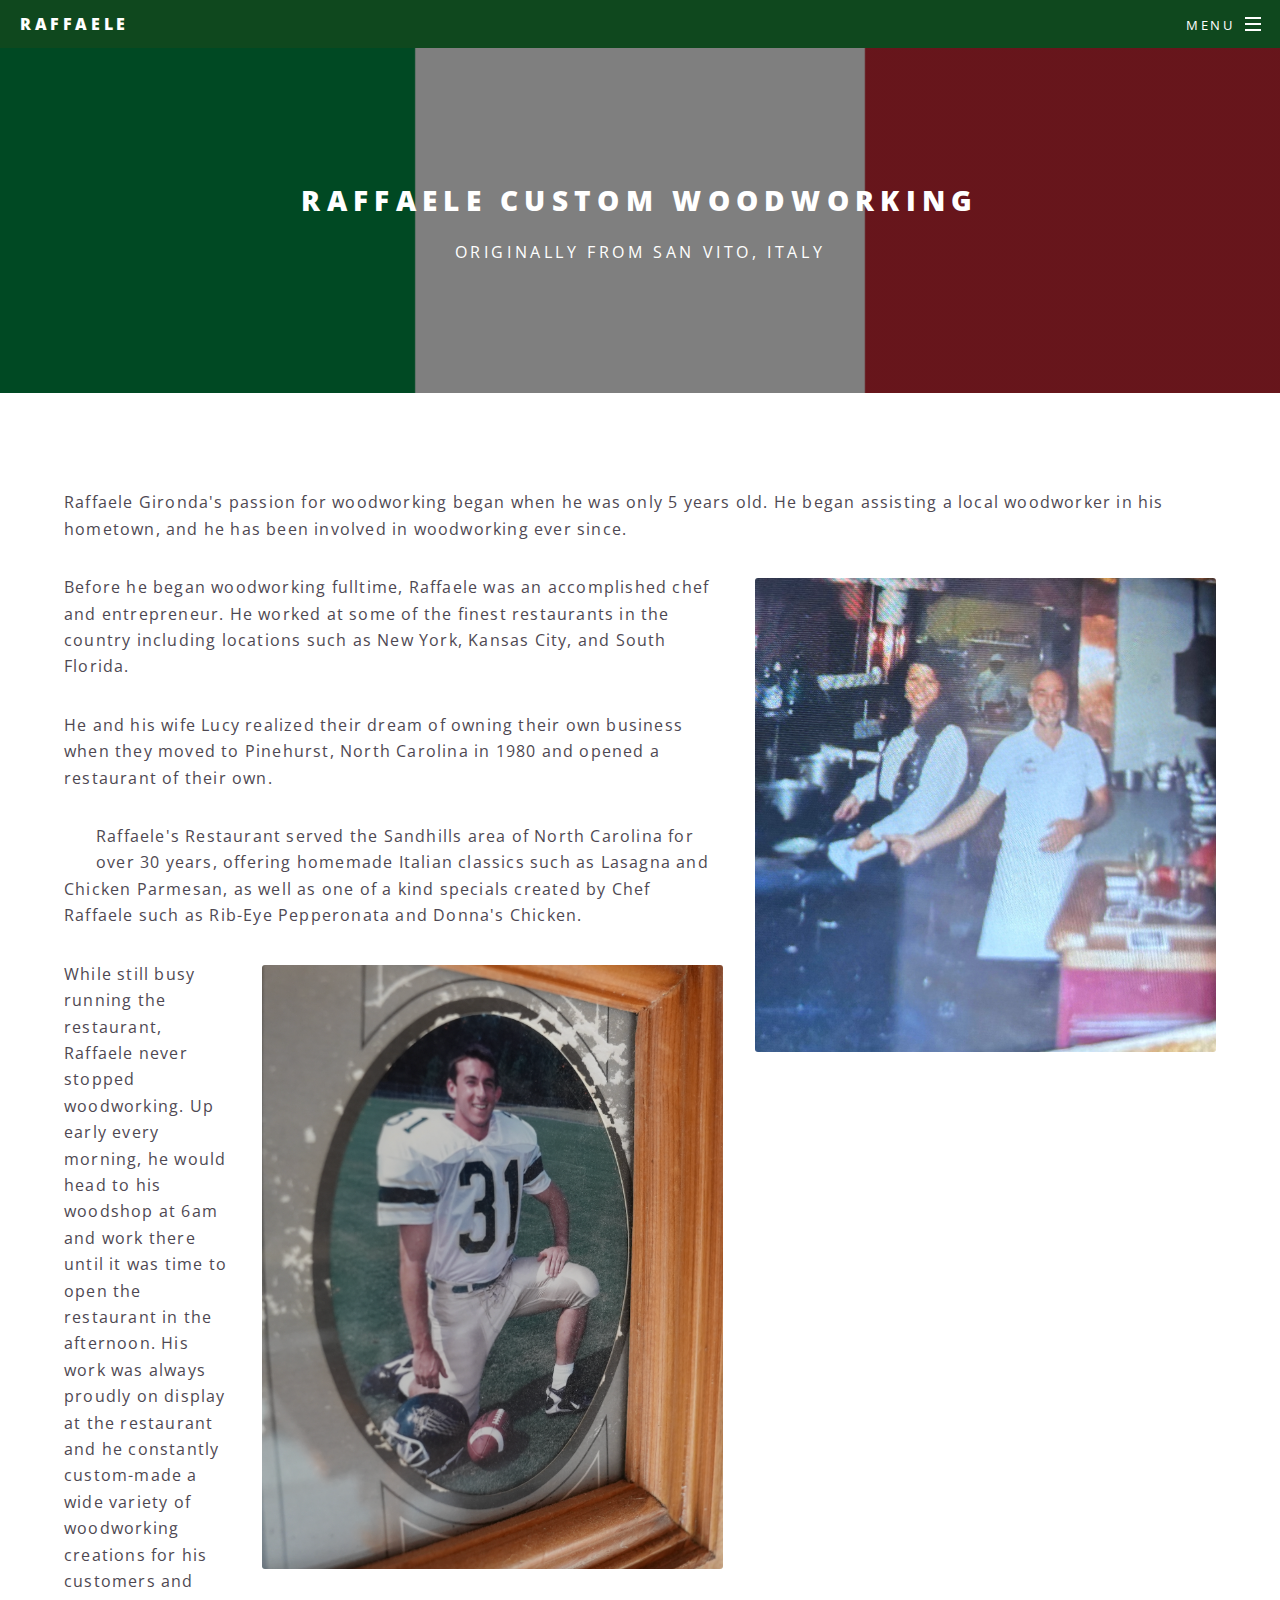
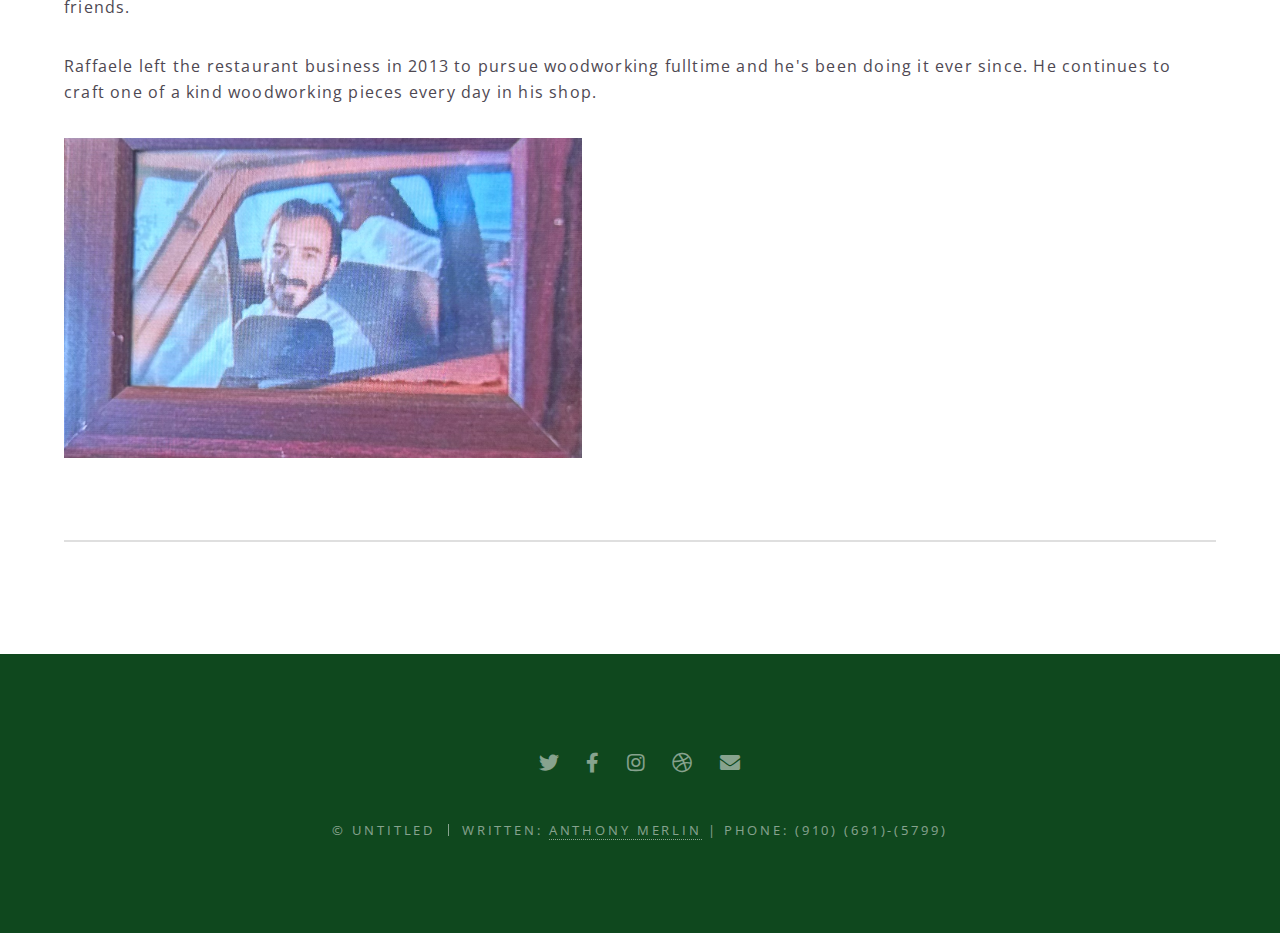
==== commit 120cd428: "Update about.html" ====
--- a/about.html
+++ b/about.html
@@ -14,14 +14,14 @@
 
 				<!-- Header -->
 					<header id="header">
-						<h1><a href="home.html">Raffaele</a></h1>
+						<h1><a href="index.html">Raffaele</a></h1>
 						<nav id="nav">
 							<ul>
 								<li class="special">
 									<a href="#menu" class="menuToggle"><span>Menu</span></a>
 									<div id="menu">
 										<ul>
-											<li><a href="home.html">Home</a></li>
+											<li><a href="index.html">Home</a></li>
 											<li><a href="about.html">About</a></li>
 											<li><a href="portfolio.html">Portfoilo</a></li>
 											<li><img src="images/flags2.png" alt="Description of the image" style="width: 300px; height: 200px; margin-top: 100px;"></li>
@@ -100,7 +100,7 @@
 							<li><a href="mailto:raffaelegironda@gmail.com" class="icon solid fa-envelope"><span class="label">Email</span></a></li>
 						</ul>
 						<ul class="copyright">
-							<li>&copy; Untitled</li><li>Written: <a href="https://www.linkedin.com/in/anthony-merlin-304390228/">Anthony Merlin</a></li></li> | Phone: (910)-(691)-(5799)</li>
+							<li>&copy; Untitled</li><li>Written: <a href="https://www.linkedin.com/in/anthony-merlin-304390228/">Anthony Merlin</a></li></li> | Phone: (910) (691)-(5799)</li>
 						</ul>
 					</footer>
 
@@ -116,4 +116,4 @@
 			<script src="assets/js/main.js"></script>
 
 	</body>
-</html>+</html>
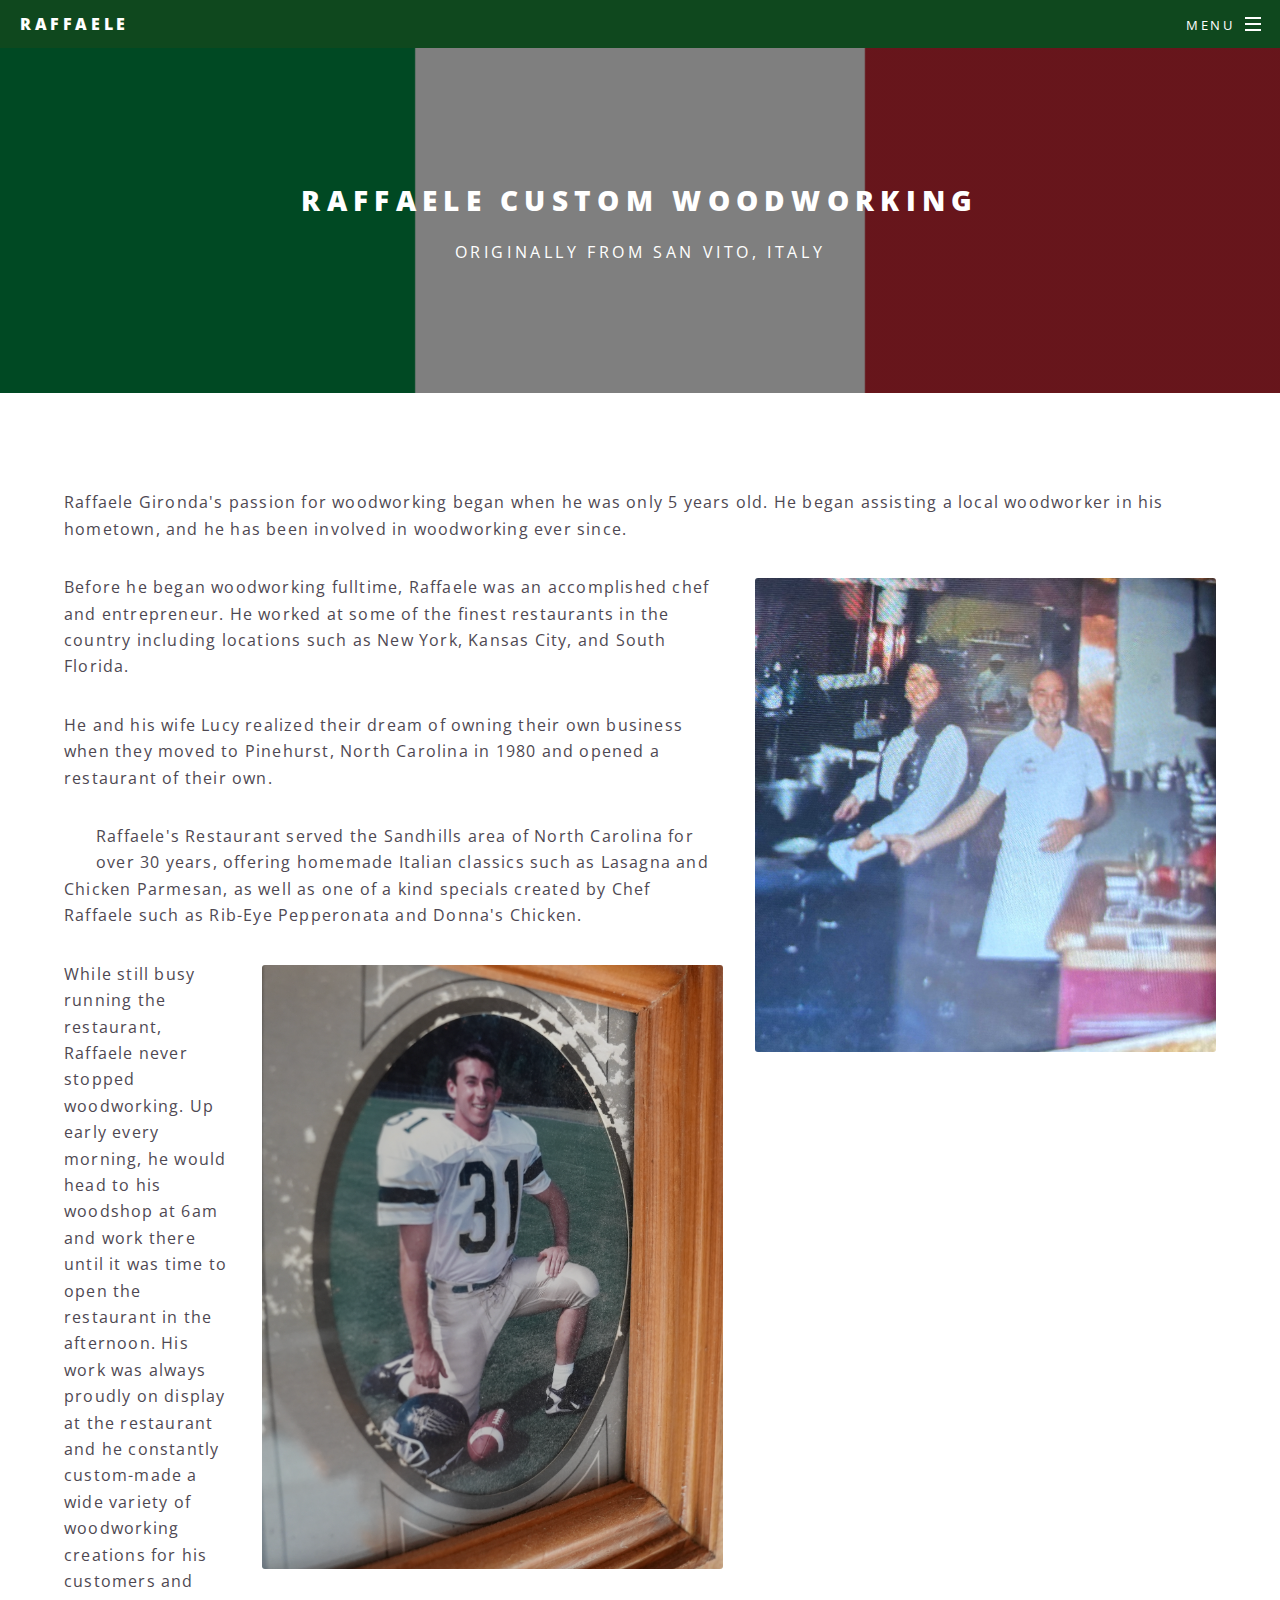
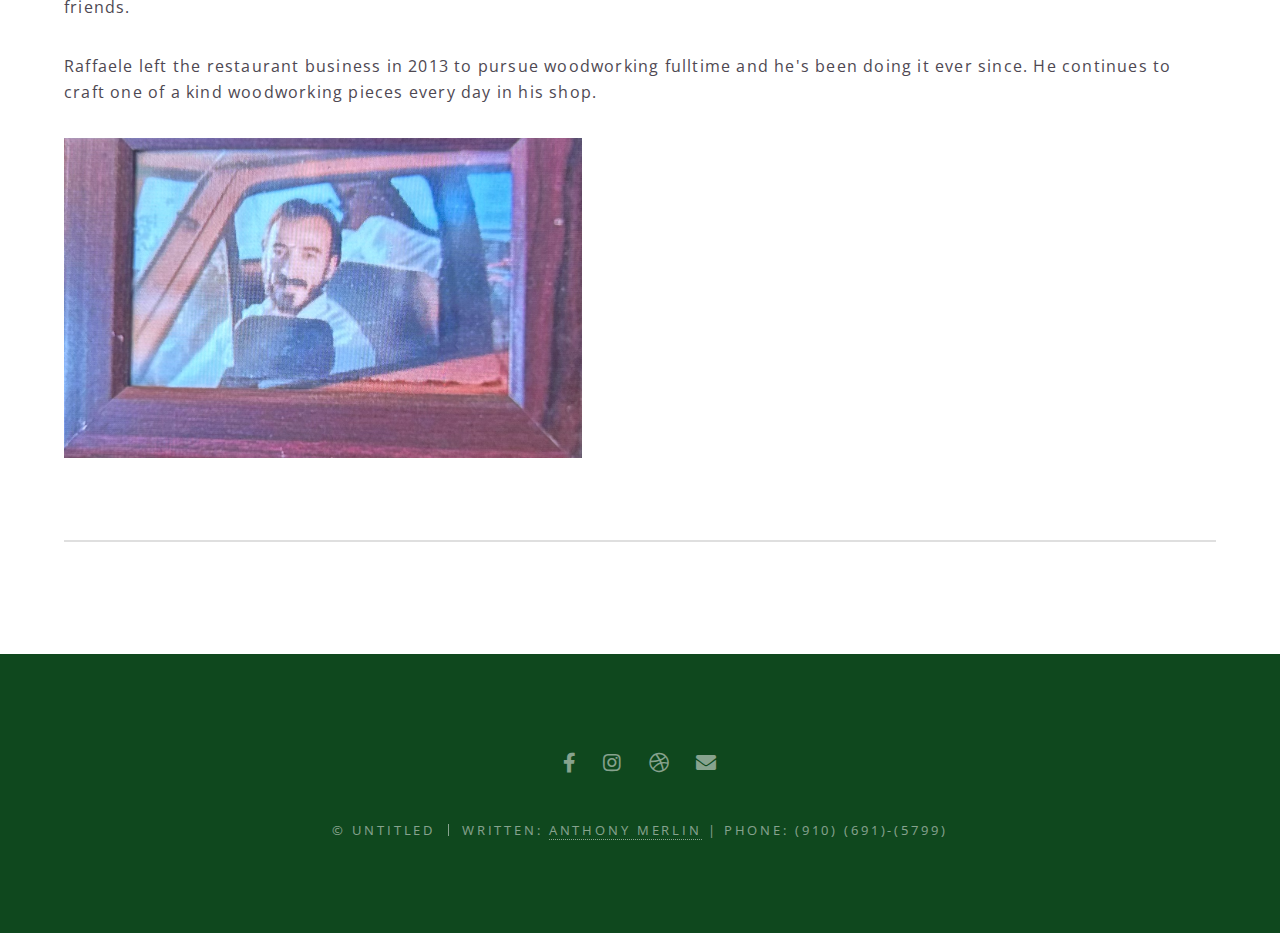
==== commit e2a05441: "Update about.html" ====
--- a/about.html
+++ b/about.html
@@ -37,7 +37,7 @@
 											<br> <!-- Add a line break here -->
 											<br> <!-- Add a line break here -->
 										
-											</li> (910)-(691)-(5799)</li>
+											</li> (910) 691-5799</li>
 											<li><a href="mailto:raffaelegironda@gmail.com"><span class="label">raffaelegironda@gmail.com</span></a></li>
 
 										</ul>
@@ -93,7 +93,6 @@
 				<!-- Footer -->
 					<footer id="footer">
 						<ul class="icons">
-							<li><a href="#" class="icon brands fa-twitter"><span class="label">Twitter</span></a></li>
 							<li><a href="https://www.facebook.com/raffaele.gironda?mibextid=LQQJ4d" class="icon brands fa-facebook-f"><span class="label">Facebook</span></a></li>
 							<li><a href="https://www.instagram.com/sawdust_709/?igsh=ZGNjOWZkYTE3MQ%3D%3D" class="icon brands fa-instagram"><span class="label">Instagram</span></a></li>
 							<li><a href="#" class="icon brands fa-dribbble"><span class="label">Dribbble</span></a></li>
--- a/assets/css/main.css
+++ b/assets/css/main.css
@@ -3988,10 +3988,10 @@
 /* Landing */
 
 	body.landing #page-wrapper {
-		background-image: -moz-linear-gradient(top, rgba(0,0,0,0.5), rgba(0,0,0,0.5)), url("../../images/San_Vito_Lo_Capo_(1).jpg");
-		background-image: -webkit-linear-gradient(top, rgba(0,0,0,0.5), rgba(0,0,0,0.5)), url("../../images/San_Vito_Lo_Capo_(1).jpg");
-		background-image: -ms-linear-gradient(top, rgba(0,0,0,0.5), rgba(0,0,0,0.5)), url("../../images/San_Vito_Lo_Capo_(1).jpg");
-		background-image: linear-gradient(top, rgba(0,0,0,0.5), rgba(0,0,0,0.5)), url("../../images/San_Vito_Lo_Capo_(1).jpg");
+		background-image: -moz-linear-gradient(top, rgba(0,0,0,0.5), rgba(0,0,0,0.5)), url("../../images/DSC03295.jpeg");
+		background-image: -webkit-linear-gradient(top, rgba(0,0,0,0.5), rgba(0,0,0,0.5)), url("../../images/DSC03295.jpeg");
+		background-image: -ms-linear-gradient(top, rgba(0,0,0,0.5), rgba(0,0,0,0.5)), url("../../images/DSC03295.jpeg");
+		background-image: linear-gradient(top, rgba(0,0,0,0.5), rgba(0,0,0,0.5)), url("../../images/DSC03295.jpeg");
 		background-attachment: fixed;
 		background-position: center center;
 		background-repeat: no-repeat;
@@ -4009,10 +4009,10 @@
 
 	body.is-mobile.landing #banner,
 	body.is-mobile.landing .wrapper.style4 {
-		background-image: -moz-linear-gradient(top, rgba(0,0,0,0.5), rgba(0,0,0,0.5)), url("../../images/San_Vito_Lo_Capo_(1).jpg");
-		background-image: -webkit-linear-gradient(top, rgba(0,0,0,0.5), rgba(0,0,0,0.5)), url("../../images/San_Vito_Lo_Capo_(1).jpg");
-		background-image: -ms-linear-gradient(top, rgba(0,0,0,0.5), rgba(0,0,0,0.5)), url("../../images/San_Vito_Lo_Capo_(1).jpg");
-		background-image: linear-gradient(top, rgba(0,0,0,0.5), rgba(0,0,0,0.5)), url("../../images/San_Vito_Lo_Capo_(1).jpg");
+		background-image: -moz-linear-gradient(top, rgba(0,0,0,0.5), rgba(0,0,0,0.5)), url("../../images/DSC03295.jpeg");
+		background-image: -webkit-linear-gradient(top, rgba(0,0,0,0.5), rgba(0,0,0,0.5)), url("../../images/DSC03295.jpeg");
+		background-image: -ms-linear-gradient(top, rgba(0,0,0,0.5), rgba(0,0,0,0.5)), url("../../images/DSC03295.jpeg");
+		background-image: linear-gradient(top, rgba(0,0,0,0.5), rgba(0,0,0,0.5)), url("../../images/DSC03295.jpeg");
 		background-position: center center;
 		background-repeat: no-repeat;
 		background-size: cover;
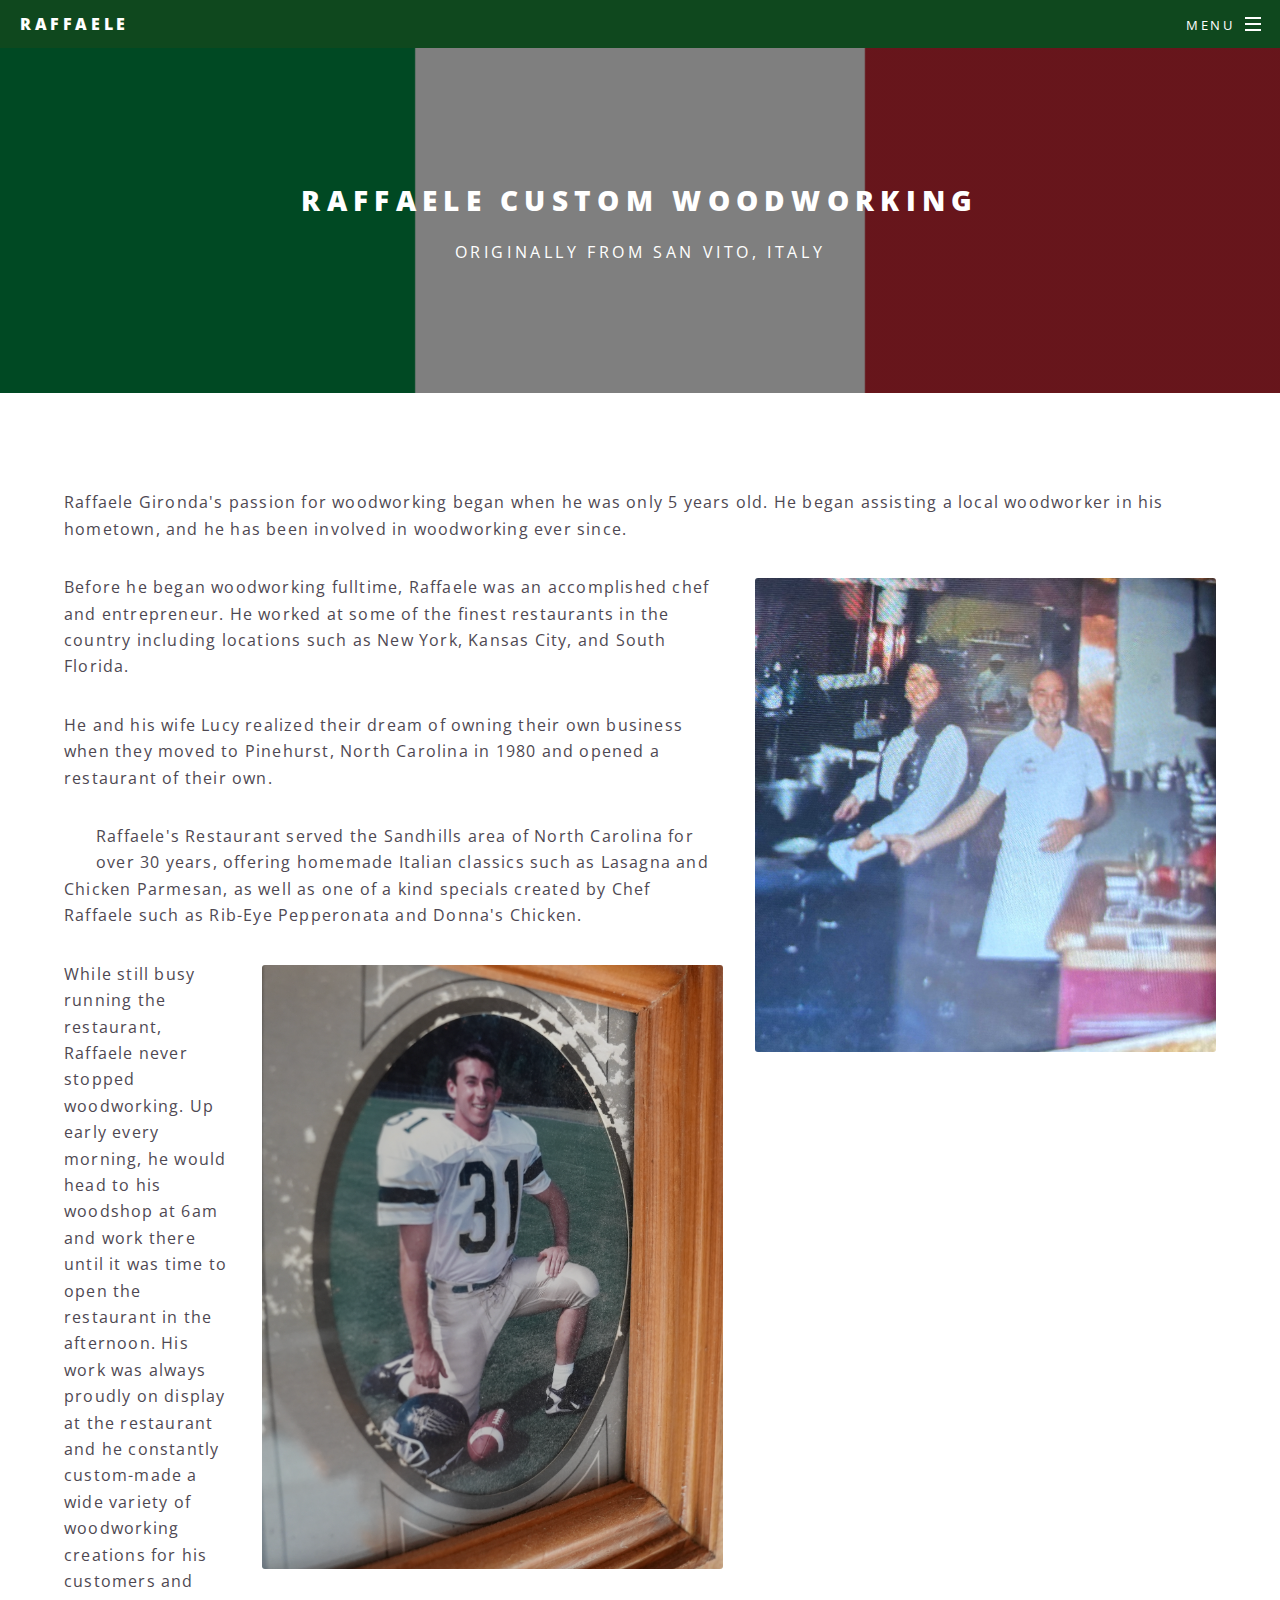
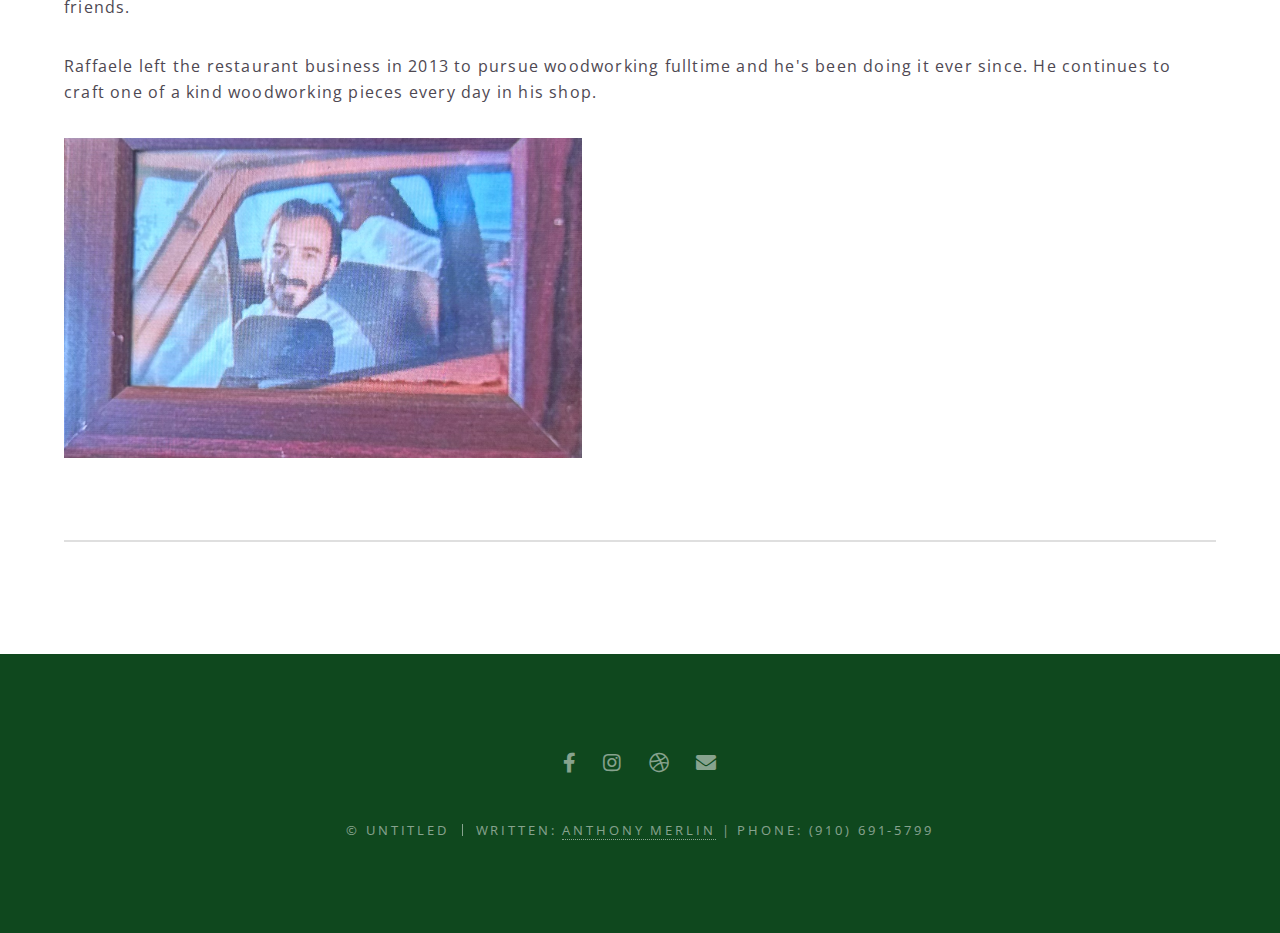
==== commit e03dba43: "Update about.html" ====
--- a/about.html
+++ b/about.html
@@ -99,7 +99,7 @@
 							<li><a href="mailto:raffaelegironda@gmail.com" class="icon solid fa-envelope"><span class="label">Email</span></a></li>
 						</ul>
 						<ul class="copyright">
-							<li>&copy; Untitled</li><li>Written: <a href="https://www.linkedin.com/in/anthony-merlin-304390228/">Anthony Merlin</a></li></li> | Phone: (910) (691)-(5799)</li>
+							<li>&copy; Untitled</li><li>Written: <a href="https://www.linkedin.com/in/anthony-merlin-304390228/">Anthony Merlin</a></li></li> | Phone: (910) 691-5799</li>
 						</ul>
 					</footer>
 
